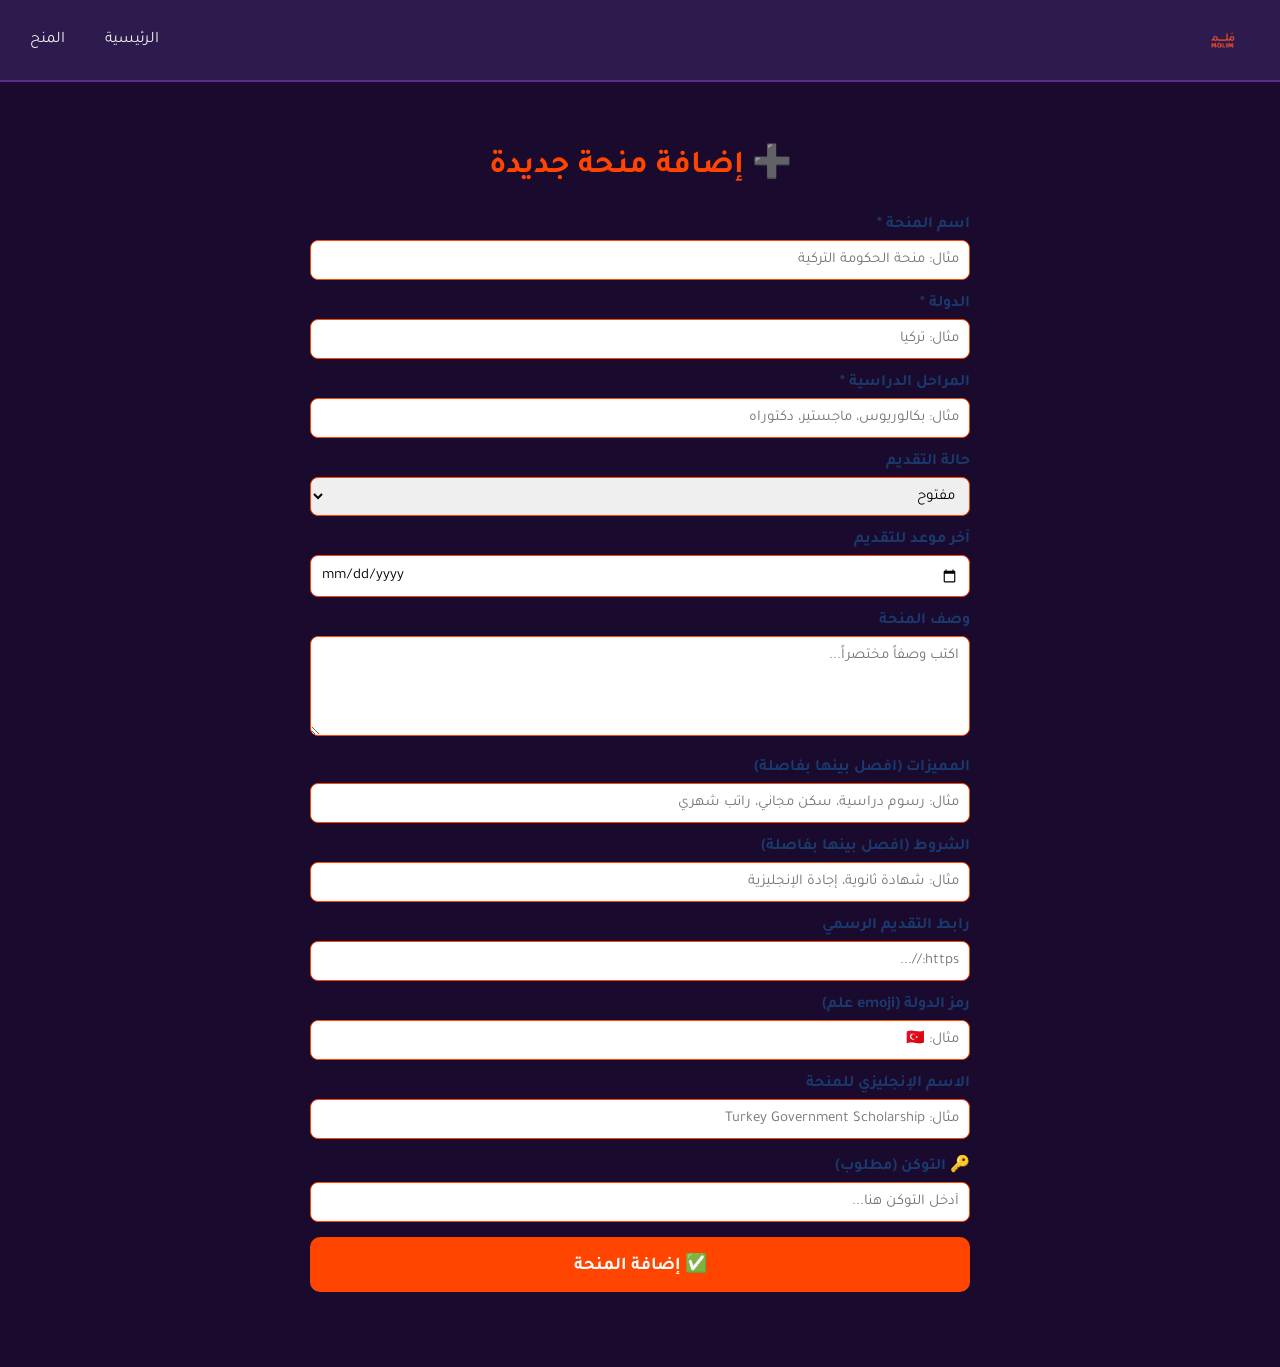
==== admin.html @ 0a5cd2dd "fix arabic encoding" ====
<!DOCTYPE html>
<html lang="ar" dir="rtl">
<head>
  <meta charset="UTF-8"/>
  <title>لوحة تحكم مُلم</title>
  <link rel="stylesheet" href="static/css/style.css"/>
  <style>
    .admin-container { max-width: 700px; margin: 40px auto; padding: 20px; }
    .admin-container h1 { color: #ff4500; text-align: center; margin-bottom: 30px; }
    .form-group { margin-bottom: 15px; }
    .form-group label { display: block; font-weight: 700; color: #1a3a6e; margin-bottom: 5px; }
    .form-group input, .form-group select, .form-group textarea {
      width: 100%; padding: 10px; border-radius: 8px;
      border: 1px solid #ff4500; font-family: 'Tajawal', sans-serif;
      font-size: 15px; box-sizing: border-box;
    }
    .form-group textarea { height: 100px; }
    .btn-submit {
      width: 100%; padding: 15px; background: #ff4500; color: white;
      border: none; border-radius: 10px; font-size: 18px;
      font-weight: 700; cursor: pointer; font-family: 'Tajawal', sans-serif;
    }
    .btn-submit:hover { background: #cc3300; }
    #msg { text-align: center; margin-top: 15px; font-weight: 700; font-size: 16px; }
  </style>
</head>
<body>
<header>
  <div class="logo"><img src="static/logo.png" alt="مُلم" class="logo-img"/></div>
  <nav>
    <a href="index.html">الرئيسية</a>
    <a href="scholarships.html">المنح</a>
  </nav>
</header>

<div class="admin-container">
  <h1>➕ إضافة منحة جديدة</h1>

  <div class="form-group">
    <label>اسم المنحة *</label>
    <input type="text" id="title" placeholder="مثال: منحة الحكومة التركية"/>
  </div>
  <div class="form-group">
    <label>الدولة *</label>
    <input type="text" id="country" placeholder="مثال: تركيا"/>
  </div>
  <div class="form-group">
    <label>المراحل الدراسية *</label>
    <input type="text" id="degree" placeholder="مثال: بكالوريوس، ماجستير، دكتوراه"/>
  </div>
  <div class="form-group">
    <label>حالة التقديم</label>
    <select id="status">
      <option value="open">مفتوح</option>
      <option value="closed">مغلق</option>
    </select>
  </div>
  <div class="form-group">
    <label>آخر موعد للتقديم</label>
    <input type="date" id="deadline"/>
  </div>
  <div class="form-group">
    <label>وصف المنحة</label>
    <textarea id="desc" placeholder="اكتب وصفاً مختصراً..."></textarea>
  </div>
  <div class="form-group">
    <label>المميزات (افصل بينها بفاصلة)</label>
    <input type="text" id="benefits" placeholder="مثال: رسوم دراسية، سكن مجاني، راتب شهري"/>
  </div>
  <div class="form-group">
    <label>الشروط (افصل بينها بفاصلة)</label>
    <input type="text" id="requirements" placeholder="مثال: شهادة ثانوية، إجادة الإنجليزية"/>
  </div>
  <div class="form-group">
    <label>رابط التقديم الرسمي</label>
    <input type="url" id="link" placeholder="https://..."/>
  </div>
  <div class="form-group">
    <label>رمز الدولة (emoji علم)</label>
    <input type="text" id="flag" placeholder="مثال: 🇹🇷"/>
  </div>
  <div class="form-group">
    <label>الاسم الإنجليزي للمنحة</label>
    <input type="text" id="enTitle" placeholder="مثال: Turkey Government Scholarship"/>
  </div>

  <div class="form-group">
  <label>🔑 التوكن (مطلوب)</label>
  <input type="password" id="tokenInput" placeholder="أدخل التوكن هنا..."/>
</div>

  <button class="btn-submit" onclick="addScholarship()">✅ إضافة المنحة</button>
  <p id="msg"></p>
</div>

<script>
const OWNER = 'amr2006amr';
const REPO  = 'molim-website';
const FILE  = 'data/scholarships.json';

async function addScholarship() {
  const TOKEN = document.getElementById('tokenInput').value;
  const msg = document.getElementById('msg');
  msg.style.color = '#1a3a6e';
  msg.textContent = '⏳ جاري الإضافة...';

  const newEntry = {
    id: document.getElementById('title').value.trim().toLowerCase().replace(/\s+/g, '-').replace(/[^\w-]/g, ''),
    title: document.getElementById('title').value.trim(),
    country: document.getElementById('country').value.trim(),
    degree: document.getElementById('degree').value.trim(),
    status: document.getElementById('status').value,
    deadline: document.getElementById('deadline').value,
    desc: document.getElementById('desc').value.trim(),
    benefits: document.getElementById('benefits').value.split(',').map(s => s.trim()).filter(Boolean),
    requirements: document.getElementById('requirements').value.split(',').map(s => s.trim()).filter(Boolean),
    link: document.getElementById('link').value.trim(),
    flag: document.getElementById('flag').value.trim(),
    enTitle: document.getElementById('enTitle').value.trim(),
  };

  if (!newEntry.title || !newEntry.country) {
    msg.style.color = 'red';
    msg.textContent = '❌ اسم المنحة والدولة مطلوبان!';
    return;
  }

  try {
    const res = await fetch(`https://api.github.com/repos/${OWNER}/${REPO}/contents/${FILE}`, {
      headers: { Authorization: `token ${TOKEN}` }
    });
    const data = await res.json();
    const current = JSON.parse(atob(data.content));
    current.push(newEntry);

    await fetch(`https://api.github.com/repos/${OWNER}/${REPO}/contents/${FILE}`, {
      method: 'PUT',
      headers: { Authorization: `token ${TOKEN}`, 'Content-Type': 'application/json' },
      body: JSON.stringify({
        message: `إضافة منحة: ${newEntry.title}`,
        content: btoa(String.fromCharCode(...new TextEncoder().encode(JSON.stringify(current, null, 2)))),
        sha: data.sha
      })
    });

    msg.style.color = 'green';
    msg.textContent = '✅ تمت إضافة المنحة بنجاح! ستظهر خلال دقائق.';
  } catch(e) {
    msg.style.color = 'red';
    msg.textContent = '❌ حدث خطأ: ' + e.message;
  }
}
</script>
---- static/css/style.css ----
@import url('https://fonts.googleapis.com/css2?family=Tajawal:wght@400;700;900&display=swap');

* {
  margin: 0;
  padding: 0;
  box-sizing: border-box;
}

body {
  font-family: 'Tajawal', sans-serif;
  background: #1a0a2e;
  color: #f0f0f0;
  direction: rtl;
}

/* ===== HEADER ===== */
header {
  display: flex;
  justify-content: space-between;
  align-items: center;
  padding: 20px 40px;
  background: #2d1b4e;
  border-bottom: 2px solid #5b2d8e;
  position: sticky;
  top: 0;
  z-index: 100;
}

.logo {
  display: flex;
  flex-direction: column;
  line-height: 1;
}

.logo-ar {
  font-size: 28px;
  font-weight: 900;
  color: #5b2d8e;
}

.logo-en {
  font-size: 13px;
  color: #aaa;
  letter-spacing: 2px;
}

nav a {
  color: #f0f0f0;
  text-decoration: none;
  margin-right: 25px;
  font-size: 16px;
  transition: color 0.3s;
}

nav a:hover {
  color: #5b2d8e;
}

/* ===== HERO ===== */
.hero {
  text-align: center;
  padding: 100px 20px;
  background: linear-gradient(135deg, #2d1b4e, #3b1f6b, #0f3460);
}

.hero h1 {
  font-size: 72px;
  font-weight: 900;
  color: #5b2d8e;
  margin-bottom: 15px;
}

.hero-sub {
  font-size: 22px;
  color: #ccc;
  margin-bottom: 35px;
}

.btn-main {
  background: #5b2d8e;
  color: white;
  padding: 14px 40px;
  border-radius: 30px;
  text-decoration: none;
  font-size: 18px;
  font-weight: 700;
  transition: background 0.3s;
}

.btn-main:hover {
  background: #574fd6;
}

/* ===== FEATURED ===== */
.featured {
  padding: 60px 40px;
}

.featured h2 {
  font-size: 30px;
  margin-bottom: 30px;
  color: #5b2d8e;
  border-right: 4px solid #5b2d8e;
  padding-right: 15px;
}

.grid {
  display: grid;
  grid-template-columns: repeat(auto-fill, minmax(280px, 1fr));
  gap: 20px;
}

/* ===== CARD ===== */
.card {
  background: #2d1b4e;
  border-radius: 12px;
  padding: 20px;
  border: 1px solid #2a2a4a;
  transition: transform 0.3s, border-color 0.3s;
}

.card:hover {
  transform: translateY(-5px);
  border-color: #5b2d8e;
}

.card-flag {
  width: 50px;
  border-radius: 4px;
  margin-bottom: 10px;
}

.card h3 {
  font-size: 18px;
  font-weight: 700;
  margin-bottom: 8px;
  color: #fff;
}

.card .country {
  color: #aaa;
  font-size: 14px;
  margin-bottom: 10px;
}

.card .degree {
  color: #5b2d8e;
  font-size: 13px;
  margin-bottom: 12px;
}

.card .status {
  display: inline-block;
  padding: 4px 12px;
  border-radius: 20px;
  font-size: 13px;
  font-weight: 700;
  margin-bottom: 15px;
}

.status.open {
  background: #1a4a1a;
  color: #4caf50;
}

.status.closed {
  background: #4a1a1a;
  color: #f44336;
}

.card a {
  display: block;
  text-align: center;
  background: #5b2d8e;
  color: white;
  padding: 10px;
  border-radius: 8px;
  text-decoration: none;
  font-weight: 700;
  transition: background 0.3s;
}

.card a:hover {
  background: #574fd6;
}

/* ===== FOOTER ===== */
footer {
  text-align: center;
  padding: 40px 20px;
  background: #2d1b4e;
  border-top: 2px solid #5b2d8e;
  margin-top: 60px;
}

footer p {
  color: #aaa;
  margin-bottom: 15px;
}

.tg-btn {
  background: #5b2d8e;
  color: white;
  padding: 12px 30px;
  border-radius: 25px;
  text-decoration: none;
  font-weight: 700;
  font-size: 16px;
  transition: background 0.3s;
}

.tg-btn:hover {
  background: #006fa3;
}
/* ===== SCHOLARSHIPS PAGE ===== */
.page-hero {
  text-align: center;
  padding: 50px 20px 30px;
  background: #3b1f6b;
}

.page-hero h1 {
  font-size: 40px;
  color: #5b2d8e;
  margin-bottom: 10px;
}

.page-hero p {
  color: #aaa;
  font-size: 18px;
}

.filters {
  display: flex;
  gap: 15px;
  padding: 25px 40px;
  background: #2d1b42;
  flex-wrap: wrap;
}

.filters input,
.filters select {
  flex: 1;
  min-width: 200px;
  padding: 12px 15px;
  border-radius: 8px;
  border: 1px solid #2a2a4a;
  background: #1a0a2e;
  color: #f0f0f0;
  font-family: 'Tajawal', sans-serif;
  font-size: 15px;
}

.filters input:focus,
.filters select:focus {
  outline: none;
  border-color: #5b2d8e;
}

.card .desc {
  font-size: 13px;
  color: #bbb;
  margin: 10px 0;
  line-height: 1.6;
}

.card .deadline {
  font-size: 13px;
  color: #f0a500;
  margin-bottom: 12px;
}
/* ===== CONTACT PAGE ===== */
.contact-section {
  display: flex;
  flex-direction: column;
  gap: 15px;
  max-width: 600px;
  margin: 50px auto;
  padding: 0 20px;
}

.contact-card {
  display: flex;
  align-items: center;
  gap: 20px;
  padding: 20px 25px;
  border-radius: 12px;
  text-decoration: none;
  color: white;
  font-family: 'Tajawal', sans-serif;
  transition: transform 0.3s, opacity 0.3s;
  border: 1px solid transparent;
}

.contact-card:hover {
  transform: translateX(-5px);
  opacity: 0.9;
}

.contact-icon {
  font-size: 32px;
  min-width: 45px;
  text-align: center;
}

.contact-card h3 {
  font-size: 18px;
  font-weight: 700;
  margin-bottom: 4px;
}

.contact-card p {
  font-size: 14px;
  opacity: 0.85;
}

.telegram  { background: #5b2d8e; }
.tiktok    { background: #010101; border-color: #fff2; }
.youtube   { background: #ff0000; }
.instagram { background: linear-gradient(45deg, #f09433, #e6683c, #dc2743, #cc2366, #bc1888); }
.twitter   { background: #2d1b4e; border-color: #fff2; }
.btn-details {
  display: block;
  text-align: center;
  background: transparent;
  color: #5b2d8e;
  padding: 10px;
  border-radius: 8px;
  text-decoration: none;
  font-weight: 700;
  border: 2px solid #5b2d8e;
  margin-top: 8px;
  transition: all 0.3s;
}

.btn-details:hover {
  background: #5b2d8e;
  color: white;
}
/* ===== DETAILS PAGE ===== */
.details-container {
  max-width: 800px;
  margin: 0 auto;
  padding: 40px 20px;
}

.details-hero {
  text-align: center;
  padding: 40px 20px;
  background: #3b1f6b;
  border-radius: 12px;
  margin-bottom: 30px;
}

.details-flag {
  width: 80px;
  border-radius: 6px;
  margin-bottom: 15px;
}

.details-hero h1 {
  font-size: 36px;
  font-weight: 900;
  color: #fff;
  margin-bottom: 8px;
}

.details-hero p {
  color: #aaa;
  margin-bottom: 15px;
}

.details-body {
  display: flex;
  flex-direction: column;
  gap: 20px;
}

.details-card {
  background: #2d1b4e;
  border-radius: 12px;
  padding: 25px;
  border: 1px solid #2a2a4a;
}

.details-card h2 {
  font-size: 20px;
  color: #5b2d8e;
  margin-bottom: 15px;
}

.details-card p {
  color: #ccc;
  line-height: 1.8;
  margin-bottom: 8px;
}

.details-card ul {
  list-style: none;
  padding: 0;
}

.details-card ul li {
  color: #ccc;
  padding: 8px 0;
  border-bottom: 1px solid #2a2a4a;
  line-height: 1.6;
}

.details-card ul li:last-child {
  border-bottom: none;
}

.details-card ul li::before {
  content: "✓ ";
  color: #5b2d8e;
  font-weight: 700;
}
/* ===== FAQ PAGE ===== */
.faq-section {
  max-width: 800px;
  margin: 40px auto;
  padding: 0 20px;
}

.faq-item {
  background: #2d1b4e;
  border-radius: 12px;
  margin-bottom: 15px;
  border: 1px solid #2a2a4a;
  overflow: hidden;
}

.faq-question {
  display: flex;
  justify-content: space-between;
  align-items: center;
  padding: 20px 25px;
  cursor: pointer;
  font-size: 17px;
  font-weight: 700;
  color: #fff;
  transition: background 0.3s;
}

.faq-question:hover {
  background: #3b1f6b;
}

.faq-icon {
  font-size: 24px;
  color: #5b2d8e;
  font-weight: 900;
  min-width: 20px;
  text-align: center;
}

.faq-answer {
  max-height: 0;
  overflow: hidden;
  transition: max-height 0.4s ease;
  padding: 0 25px;
  color: #ccc;
  line-height: 1.8;
  font-size: 15px;
}

.faq-answer[style*="max-height"] {
  padding: 0 25px 20px;
}

/* تنسيقات الهيدر الأساسية للشاشات الكبيرة */
header {
    display: flex;
    justify-content: space-between;
    align-items: center;
    padding: 15px 30px;
    width: 100%;
    box-sizing: border-box;
}

nav {
    display: flex;
    gap: 15px;
    align-items: center;
}

/* تنسيقات التجاوب مع شاشات الجوال (الشاشات الأصغر من 768 بكسل) */
@media (max-width: 768px) {
    header {
        flex-direction: column; /* جعل الشعار والروابط فوق بعضها */
        gap: 12px;
        padding: 12px 10px;
    }

    .logo {
        font-size: 1.1rem;
    }

    nav {
        flex-wrap: wrap; /* السماح للروابط بالنزول بسطر واحد إذا لزم الأمر */
        justify-content: center;
        gap: 8px;
        width: 100%;
    }

    nav a {
        font-size: 0.8rem; /* تصغير حجم الخط ليناسب الجوال */
        padding: 4px 6px;
        white-space: nowrap; /* منع انقسام كلمة "الأسئلة الشائعة" */
    }
}
.logo-img {
  height: 50px;
  width: auto;
}
.hero-logo {
  width: 350px;
  max-width: 85%;
  margin-bottom: 25px;
  filter: drop-shadow(0 0 20px rgba(91, 45, 142, 0.6));
  transition: transform 0.3s, filter 0.3s;
}

.hero-logo:hover {
  transform: scale(1.05);
  filter: drop-shadow(0 0 35px rgba(91, 45, 142, 0.9));
}
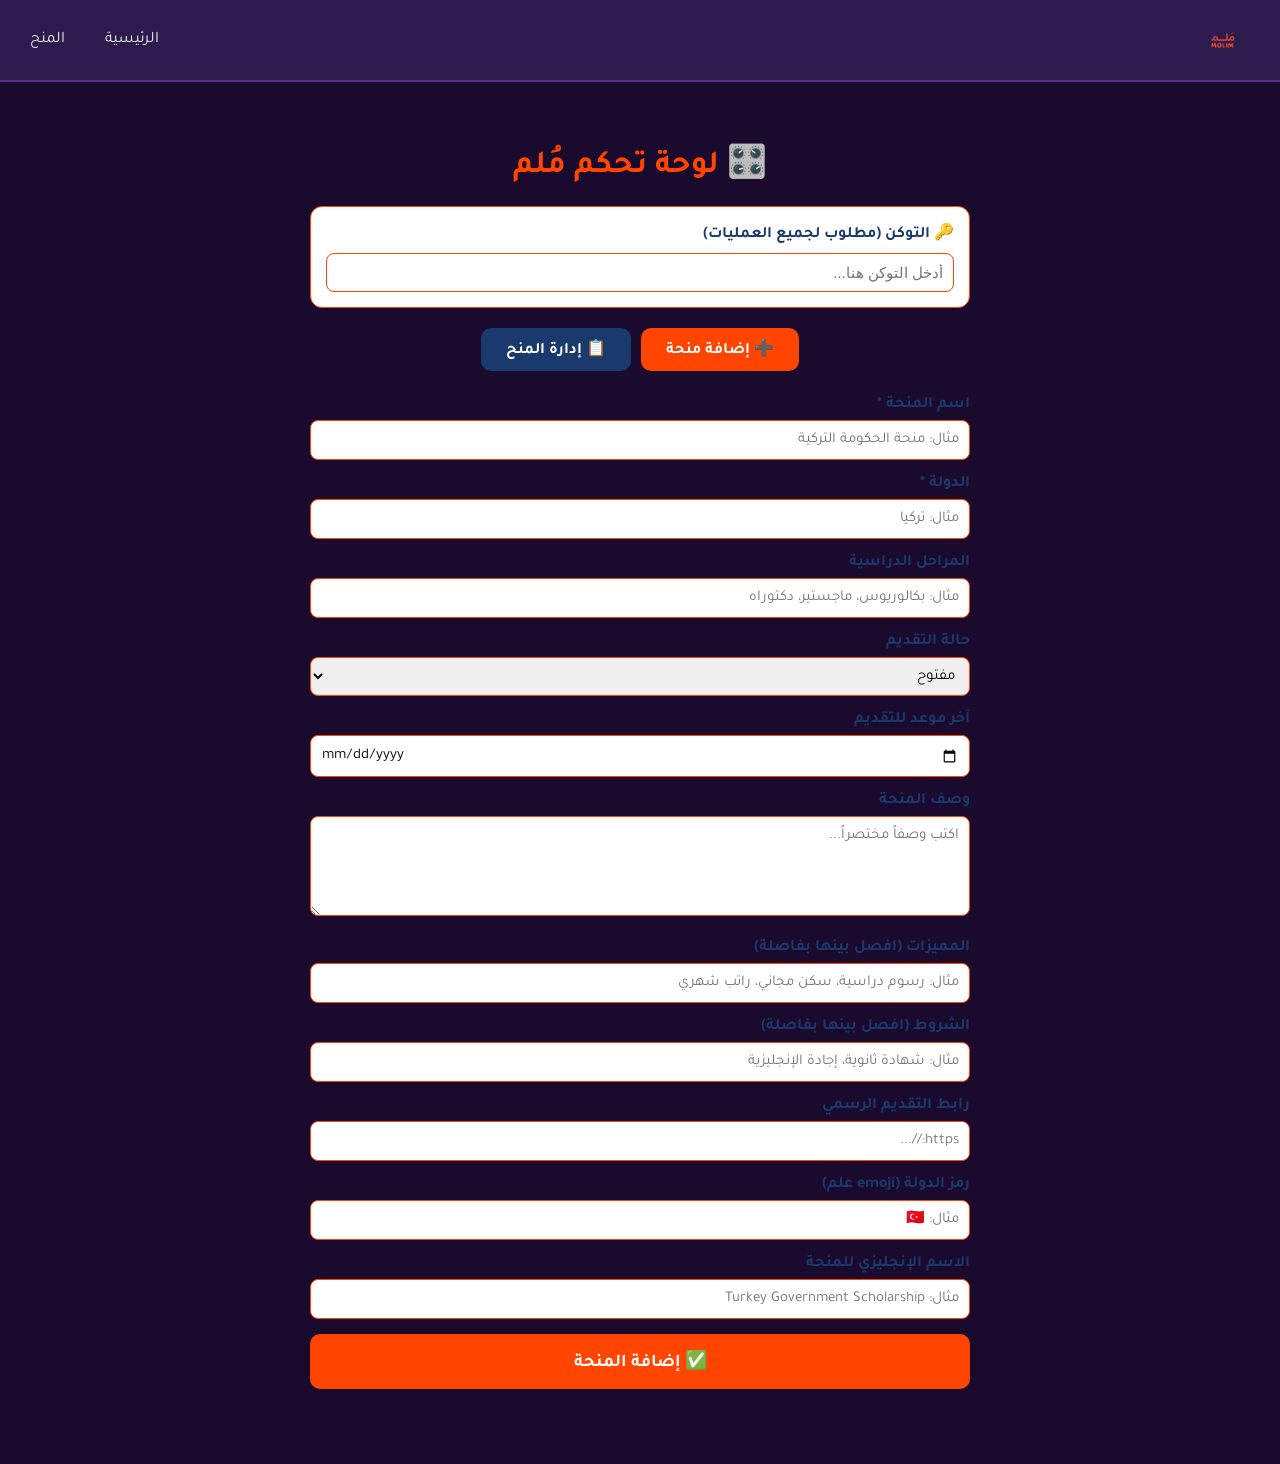
==== commit 110d60b2: "add manage panel" ====
--- a/admin.html
+++ b/admin.html
@@ -6,7 +6,7 @@
   <link rel="stylesheet" href="static/css/style.css"/>
   <style>
     .admin-container { max-width: 700px; margin: 40px auto; padding: 20px; }
-    .admin-container h1 { color: #ff4500; text-align: center; margin-bottom: 30px; }
+    .admin-container h1 { color: #ff4500; text-align: center; margin-bottom: 20px; }
     .form-group { margin-bottom: 15px; }
     .form-group label { display: block; font-weight: 700; color: #1a3a6e; margin-bottom: 5px; }
     .form-group input, .form-group select, .form-group textarea {
@@ -22,6 +22,36 @@
     }
     .btn-submit:hover { background: #cc3300; }
     #msg { text-align: center; margin-top: 15px; font-weight: 700; font-size: 16px; }
+    .tabs { display: flex; gap: 10px; margin-bottom: 25px; justify-content: center; }
+    .tab-btn {
+      padding: 10px 25px; border-radius: 10px; border: none; cursor: pointer;
+      font-family: 'Tajawal', sans-serif; font-size: 16px; font-weight: 700;
+    }
+    .tab-btn.active { background: #ff4500; color: white; }
+    .tab-btn.inactive { background: #1a3a6e; color: white; }
+    .scholarship-item {
+      background: white; border-radius: 12px; padding: 15px 20px;
+      margin-bottom: 12px; border: 1px solid #e0e0e0;
+      box-shadow: 0 2px 8px rgba(0,0,0,0.08);
+      display: flex; justify-content: space-between; align-items: center;
+    }
+    .scholarship-item h3 { color: #ff4500; margin: 0; font-size: 16px; }
+    .scholarship-item p { color: #1a3a6e; margin: 4px 0 0; font-size: 13px; }
+    .item-btns { display: flex; gap: 8px; }
+    .btn-edit {
+      padding: 7px 15px; background: #1a3a6e; color: white;
+      border: none; border-radius: 8px; cursor: pointer;
+      font-family: 'Tajawal', sans-serif; font-weight: 700;
+    }
+    .btn-delete {
+      padding: 7px 15px; background: #cc0000; color: white;
+      border: none; border-radius: 8px; cursor: pointer;
+      font-family: 'Tajawal', sans-serif; font-weight: 700;
+    }
+    .token-bar {
+      background: white; border-radius: 12px; padding: 15px;
+      margin-bottom: 20px; border: 1px solid #ff4500;
+    }
   </style>
 </head>
 <body>
@@ -34,63 +64,79 @@
 </header>
 
 <div class="admin-container">
-  <h1>➕ إضافة منحة جديدة</h1>
-
-  <div class="form-group">
-    <label>اسم المنحة *</label>
-    <input type="text" id="title" placeholder="مثال: منحة الحكومة التركية"/>
-  </div>
-  <div class="form-group">
-    <label>الدولة *</label>
-    <input type="text" id="country" placeholder="مثال: تركيا"/>
-  </div>
-  <div class="form-group">
-    <label>المراحل الدراسية *</label>
-    <input type="text" id="degree" placeholder="مثال: بكالوريوس، ماجستير، دكتوراه"/>
-  </div>
-  <div class="form-group">
-    <label>حالة التقديم</label>
-    <select id="status">
-      <option value="open">مفتوح</option>
-      <option value="closed">مغلق</option>
-    </select>
-  </div>
-  <div class="form-group">
-    <label>آخر موعد للتقديم</label>
-    <input type="date" id="deadline"/>
-  </div>
-  <div class="form-group">
-    <label>وصف المنحة</label>
-    <textarea id="desc" placeholder="اكتب وصفاً مختصراً..."></textarea>
-  </div>
-  <div class="form-group">
-    <label>المميزات (افصل بينها بفاصلة)</label>
-    <input type="text" id="benefits" placeholder="مثال: رسوم دراسية، سكن مجاني، راتب شهري"/>
-  </div>
-  <div class="form-group">
-    <label>الشروط (افصل بينها بفاصلة)</label>
-    <input type="text" id="requirements" placeholder="مثال: شهادة ثانوية، إجادة الإنجليزية"/>
-  </div>
-  <div class="form-group">
-    <label>رابط التقديم الرسمي</label>
-    <input type="url" id="link" placeholder="https://..."/>
-  </div>
-  <div class="form-group">
-    <label>رمز الدولة (emoji علم)</label>
-    <input type="text" id="flag" placeholder="مثال: 🇹🇷"/>
-  </div>
-  <div class="form-group">
-    <label>الاسم الإنجليزي للمنحة</label>
-    <input type="text" id="enTitle" placeholder="مثال: Turkey Government Scholarship"/>
-  </div>
-
-  <div class="form-group">
-  <label>🔑 التوكن (مطلوب)</label>
-  <input type="password" id="tokenInput" placeholder="أدخل التوكن هنا..."/>
-</div>
-
-  <button class="btn-submit" onclick="addScholarship()">✅ إضافة المنحة</button>
-  <p id="msg"></p>
+  <h1>🎛️ لوحة تحكم مُلم</h1>
+
+  <!-- التوكن -->
+  <div class="token-bar">
+    <label style="font-weight:700; color:#1a3a6e;">🔑 التوكن (مطلوب لجميع العمليات)</label>
+    <input type="password" id="tokenInput" placeholder="أدخل التوكن هنا..." style="width:100%; padding:10px; border-radius:8px; border:1px solid #ff4500; font-size:15px; margin-top:8px; box-sizing:border-box;"/>
+  </div>
+
+  <!-- التبويبات -->
+  <div class="tabs">
+    <button class="tab-btn active" onclick="showTab('add')">➕ إضافة منحة</button>
+    <button class="tab-btn inactive" onclick="showTab('manage')">📋 إدارة المنح</button>
+  </div>
+
+  <!-- قسم الإضافة -->
+  <div id="section-add">
+    <div class="form-group">
+      <label>اسم المنحة *</label>
+      <input type="text" id="title" placeholder="مثال: منحة الحكومة التركية"/>
+    </div>
+    <div class="form-group">
+      <label>الدولة *</label>
+      <input type="text" id="country" placeholder="مثال: تركيا"/>
+    </div>
+    <div class="form-group">
+      <label>المراحل الدراسية</label>
+      <input type="text" id="degree" placeholder="مثال: بكالوريوس، ماجستير، دكتوراه"/>
+    </div>
+    <div class="form-group">
+      <label>حالة التقديم</label>
+      <select id="status">
+        <option value="open">مفتوح</option>
+        <option value="closed">مغلق</option>
+      </select>
+    </div>
+    <div class="form-group">
+      <label>آخر موعد للتقديم</label>
+      <input type="date" id="deadline"/>
+    </div>
+    <div class="form-group">
+      <label>وصف المنحة</label>
+      <textarea id="desc" placeholder="اكتب وصفاً مختصراً..."></textarea>
+    </div>
+    <div class="form-group">
+      <label>المميزات (افصل بينها بفاصلة)</label>
+      <input type="text" id="benefits" placeholder="مثال: رسوم دراسية، سكن مجاني، راتب شهري"/>
+    </div>
+    <div class="form-group">
+      <label>الشروط (افصل بينها بفاصلة)</label>
+      <input type="text" id="requirements" placeholder="مثال: شهادة ثانوية، إجادة الإنجليزية"/>
+    </div>
+    <div class="form-group">
+      <label>رابط التقديم الرسمي</label>
+      <input type="url" id="link" placeholder="https://..."/>
+    </div>
+    <div class="form-group">
+      <label>رمز الدولة (emoji علم)</label>
+      <input type="text" id="flag" placeholder="مثال: 🇹🇷"/>
+    </div>
+    <div class="form-group">
+      <label>الاسم الإنجليزي للمنحة</label>
+      <input type="text" id="enTitle" placeholder="مثال: Turkey Government Scholarship"/>
+    </div>
+    <button class="btn-submit" onclick="addScholarship()">✅ إضافة المنحة</button>
+    <p id="msg"></p>
+  </div>
+
+  <!-- قسم الإدارة -->
+  <div id="section-manage" style="display:none;">
+    <button class="btn-submit" onclick="loadScholarships()" style="margin-bottom:15px;">🔄 تحميل المنح</button>
+    <div id="scholarships-list"></div>
+    <p id="msg2"></p>
+  </div>
 </div>
 
 <script>
@@ -98,8 +144,42 @@
 const REPO  = 'molim-website';
 const FILE  = 'data/scholarships.json';
 
+function getToken() {
+  return document.getElementById('tokenInput').value;
+}
+
+function toBase64(str) {
+  return btoa(String.fromCharCode(...new TextEncoder().encode(str)));
+}
+
+function showTab(tab) {
+  document.getElementById('section-add').style.display = tab === 'add' ? 'block' : 'none';
+  document.getElementById('section-manage').style.display = tab === 'manage' ? 'block' : 'none';
+  document.querySelectorAll('.tab-btn').forEach((b, i) => {
+    b.className = 'tab-btn ' + ((tab === 'add' && i === 0) || (tab === 'manage' && i === 1) ? 'active' : 'inactive');
+  });
+}
+
+async function getFile() {
+  const res = await fetch(`https://api.github.com/repos/${OWNER}/${REPO}/contents/${FILE}`, {
+    headers: { Authorization: `token ${getToken()}` }
+  });
+  return await res.json();
+}
+
+async function saveFile(data, scholarships, message) {
+  await fetch(`https://api.github.com/repos/${OWNER}/${REPO}/contents/${FILE}`, {
+    method: 'PUT',
+    headers: { Authorization: `token ${getToken()}`, 'Content-Type': 'application/json' },
+    body: JSON.stringify({
+      message,
+      content: toBase64(JSON.stringify(scholarships, null, 2)),
+      sha: data.sha
+    })
+  });
+}
+
 async function addScholarship() {
-  const TOKEN = document.getElementById('tokenInput').value;
   const msg = document.getElementById('msg');
   msg.style.color = '#1a3a6e';
   msg.textContent = '⏳ جاري الإضافة...';
@@ -126,23 +206,10 @@
   }
 
   try {
-    const res = await fetch(`https://api.github.com/repos/${OWNER}/${REPO}/contents/${FILE}`, {
-      headers: { Authorization: `token ${TOKEN}` }
-    });
-    const data = await res.json();
+    const data = await getFile();
     const current = JSON.parse(atob(data.content));
     current.push(newEntry);
-
-    await fetch(`https://api.github.com/repos/${OWNER}/${REPO}/contents/${FILE}`, {
-      method: 'PUT',
-      headers: { Authorization: `token ${TOKEN}`, 'Content-Type': 'application/json' },
-      body: JSON.stringify({
-        message: `إضافة منحة: ${newEntry.title}`,
-        content: btoa(String.fromCharCode(...new TextEncoder().encode(JSON.stringify(current, null, 2)))),
-        sha: data.sha
-      })
-    });
-
+    await saveFile(data, current, `إضافة منحة: ${newEntry.title}`);
     msg.style.color = 'green';
     msg.textContent = '✅ تمت إضافة المنحة بنجاح! ستظهر خلال دقائق.';
   } catch(e) {
@@ -150,4 +217,46 @@
     msg.textContent = '❌ حدث خطأ: ' + e.message;
   }
 }
-</script>+
+async function loadScholarships() {
+  const list = document.getElementById('scholarships-list');
+  list.innerHTML = '⏳ جاري التحميل...';
+  try {
+    const data = await getFile();
+    const scholarships = JSON.parse(atob(data.content));
+    list.innerHTML = '';
+    scholarships.forEach((s, index) => {
+      list.innerHTML += `
+        <div class="scholarship-item">
+          <div>
+            <h3>${s.flag || ''} ${s.title}</h3>
+            <p>${s.country} — ${s.degree || ''}</p>
+          </div>
+          <div class="item-btns">
+            <button class="btn-edit" onclick="deleteScholarship(${index})">🗑️ حذف</button>
+          </div>
+        </div>`;
+    });
+  } catch(e) {
+    list.innerHTML = '❌ خطأ في التحميل — تأكد من التوكن';
+  }
+}
+
+async function deleteScholarship(index) {
+  if (!confirm('هل أنت متأكد من حذف هذه المنحة؟')) return;
+  const list = document.getElementById('scholarships-list');
+  try {
+    const data = await getFile();
+    const scholarships = JSON.parse(atob(data.content));
+    const title = scholarships[index].title;
+    scholarships.splice(index, 1);
+    await saveFile(data, scholarships, `حذف منحة: ${title}`);
+    alert('✅ تم الحذف بنجاح!');
+    loadScholarships();
+  } catch(e) {
+    alert('❌ حدث خطأ: ' + e.message);
+  }
+}
+</script>
+</body>
+</html>
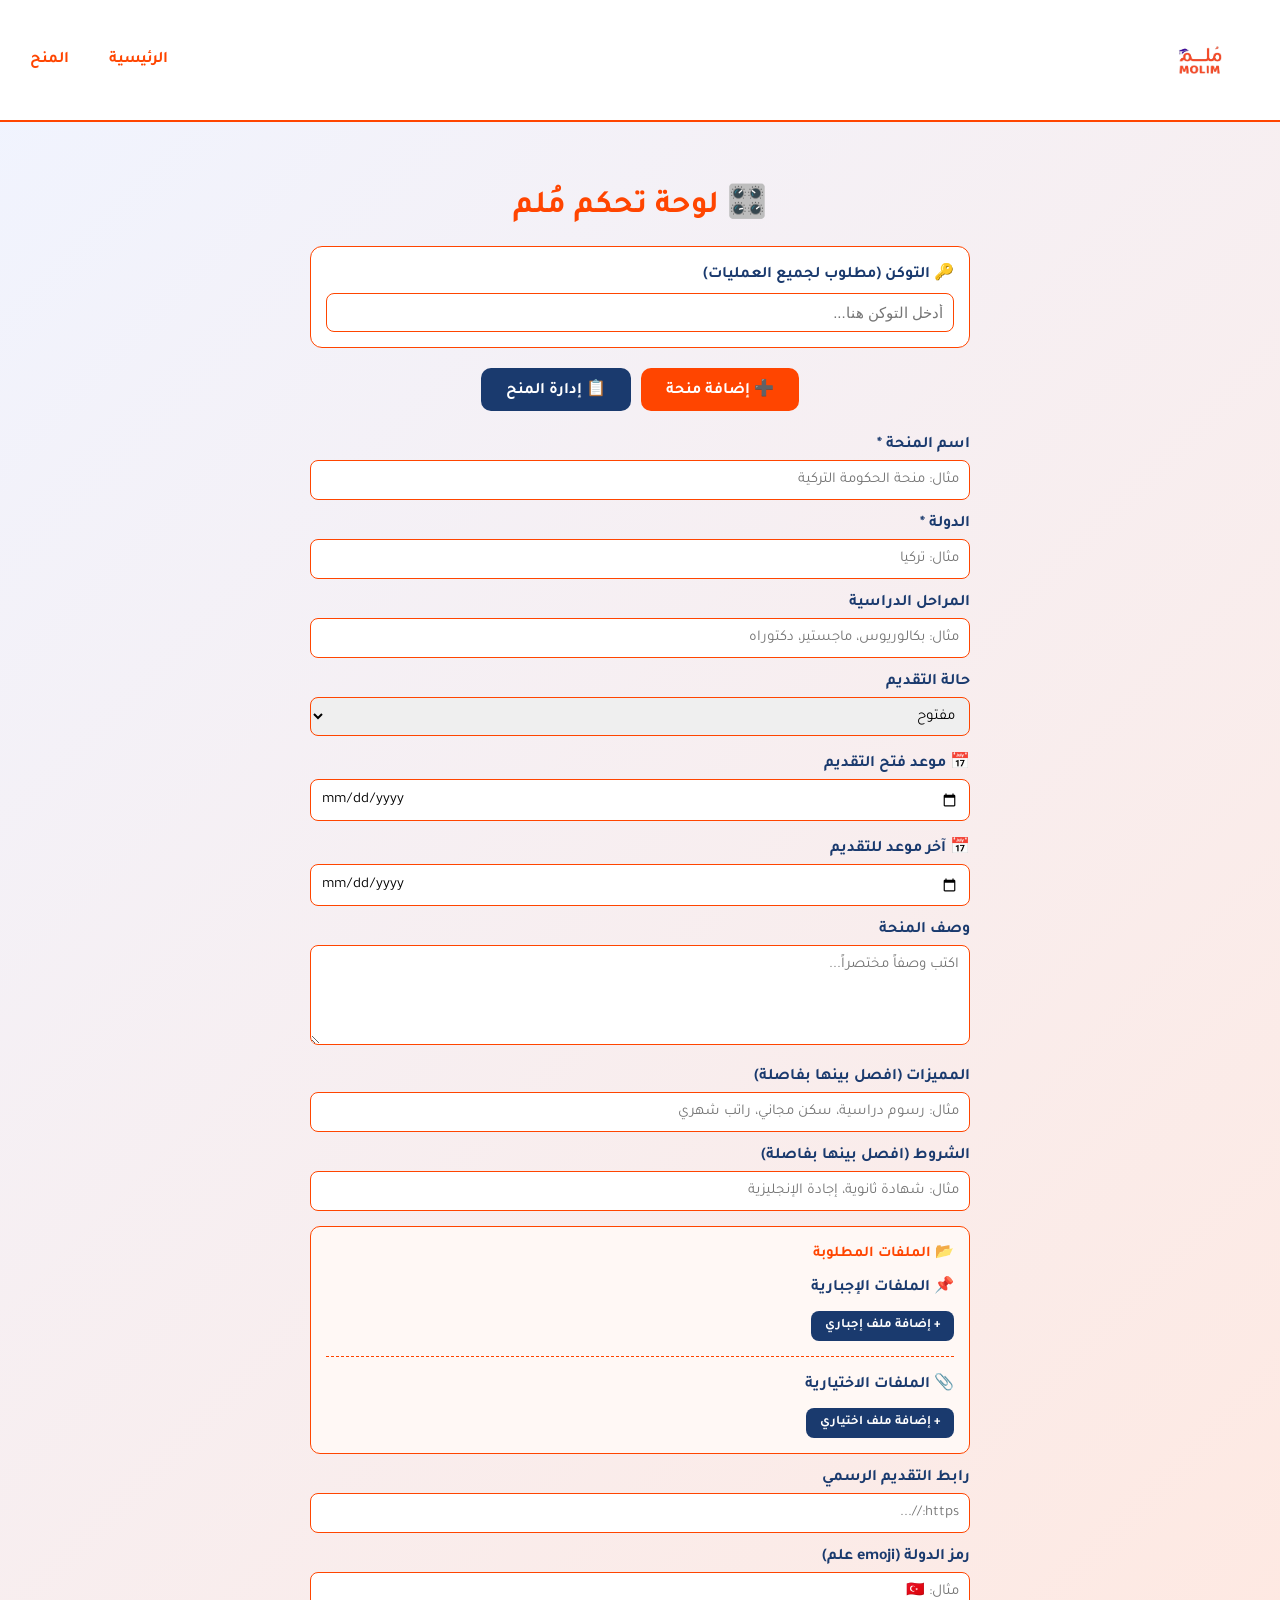
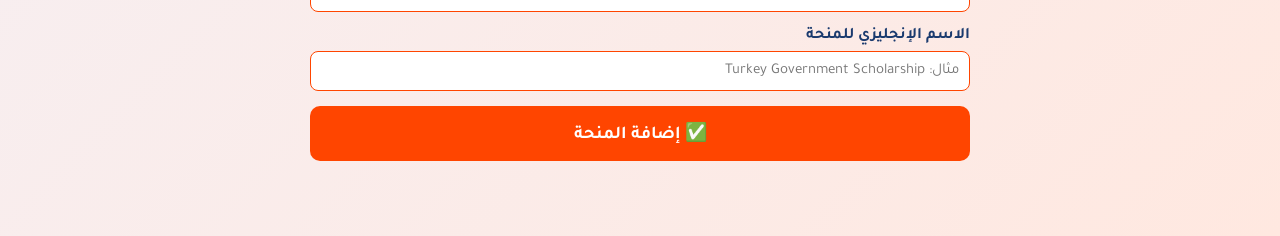
==== commit a5c61f3b: "update admin" ====
--- a/admin.html
+++ b/admin.html
@@ -52,6 +52,66 @@
       background: white; border-radius: 12px; padding: 15px;
       margin-bottom: 20px; border: 1px solid #ff4500;
     }
+    .modal-overlay {
+      display: none; position: fixed; top: 0; left: 0;
+      width: 100%; height: 100%; background: rgba(0,0,0,0.5);
+      z-index: 1000; justify-content: center; align-items: flex-start;
+      padding: 20px; box-sizing: border-box; overflow-y: auto;
+    }
+    .modal-overlay.open { display: flex; }
+    .modal-box {
+      background: white; border-radius: 16px; padding: 30px;
+      width: 100%; max-width: 650px; margin: auto;
+      box-shadow: 0 10px 40px rgba(0,0,0,0.3);
+      position: relative;
+    }
+    .modal-box h2 { color: #ff4500; text-align: center; margin-bottom: 20px; }
+    .modal-close {
+      position: absolute; top: 15px; left: 15px;
+      background: none; border: none; font-size: 24px;
+      cursor: pointer; color: #666; line-height: 1;
+    }
+    .modal-close:hover { color: #cc0000; }
+    .btn-save {
+      width: 100%; padding: 15px; background: #1a3a6e; color: white;
+      border: none; border-radius: 10px; font-size: 18px;
+      font-weight: 700; cursor: pointer; font-family: 'Tajawal', sans-serif;
+      margin-top: 5px;
+    }
+    .btn-save:hover { background: #0f2550; }
+    #edit-msg { text-align: center; margin-top: 12px; font-weight: 700; font-size: 15px; }
+
+    /* ===== ستايل قسم الملفات ===== */
+    .files-section {
+      border: 1px solid #ff4500; border-radius: 10px;
+      padding: 15px; margin-bottom: 15px; background: #fff8f5;
+    }
+    .files-section h4 {
+      color: #ff4500; margin: 0 0 12px 0; font-size: 15px;
+    }
+    .file-row {
+      display: flex; gap: 8px; align-items: center; margin-bottom: 8px;
+    }
+    .file-row input {
+      flex: 1; padding: 8px; border-radius: 8px;
+      border: 1px solid #ccc; font-family: 'Tajawal', sans-serif;
+      font-size: 14px; box-sizing: border-box;
+    }
+    .btn-add-file {
+      padding: 7px 14px; background: #1a3a6e; color: white;
+      border: none; border-radius: 8px; cursor: pointer;
+      font-family: 'Tajawal', sans-serif; font-size: 13px; font-weight: 700;
+      margin-top: 5px;
+    }
+    .btn-add-file:hover { background: #0f2550; }
+    .btn-remove-file {
+      padding: 6px 10px; background: #cc0000; color: white;
+      border: none; border-radius: 7px; cursor: pointer; font-size: 13px;
+    }
+    .section-divider {
+      border: none; border-top: 1px dashed #ff4500;
+      margin: 15px 0;
+    }
   </style>
 </head>
 <body>
@@ -66,19 +126,17 @@
 <div class="admin-container">
   <h1>🎛️ لوحة تحكم مُلم</h1>
 
-  <!-- التوكن -->
   <div class="token-bar">
     <label style="font-weight:700; color:#1a3a6e;">🔑 التوكن (مطلوب لجميع العمليات)</label>
     <input type="password" id="tokenInput" placeholder="أدخل التوكن هنا..." style="width:100%; padding:10px; border-radius:8px; border:1px solid #ff4500; font-size:15px; margin-top:8px; box-sizing:border-box;"/>
   </div>
 
-  <!-- التبويبات -->
   <div class="tabs">
     <button class="tab-btn active" onclick="showTab('add')">➕ إضافة منحة</button>
     <button class="tab-btn inactive" onclick="showTab('manage')">📋 إدارة المنح</button>
   </div>
 
-  <!-- قسم الإضافة -->
+  <!-- ===== قسم الإضافة ===== -->
   <div id="section-add">
     <div class="form-group">
       <label>اسم المنحة *</label>
@@ -99,10 +157,17 @@
         <option value="closed">مغلق</option>
       </select>
     </div>
-    <div class="form-group">
-      <label>آخر موعد للتقديم</label>
+
+    <!-- موعد الفتح قبل موعد الإغلاق -->
+    <div class="form-group">
+      <label>📅 موعد فتح التقديم</label>
+      <input type="date" id="open_date"/>
+    </div>
+    <div class="form-group">
+      <label>📅 آخر موعد للتقديم</label>
       <input type="date" id="deadline"/>
     </div>
+
     <div class="form-group">
       <label>وصف المنحة</label>
       <textarea id="desc" placeholder="اكتب وصفاً مختصراً..."></textarea>
@@ -115,6 +180,22 @@
       <label>الشروط (افصل بينها بفاصلة)</label>
       <input type="text" id="requirements" placeholder="مثال: شهادة ثانوية، إجادة الإنجليزية"/>
     </div>
+
+    <!-- ===== الملفات المطلوبة ===== -->
+    <div class="files-section">
+      <h4>📂 الملفات المطلوبة</h4>
+
+      <p style="font-weight:700; color:#1a3a6e; margin:0 0 8px;">📌 الملفات الإجبارية</p>
+      <div id="required-files-add"></div>
+      <button class="btn-add-file" onclick="addFileRow('required-files-add')">+ إضافة ملف إجباري</button>
+
+      <hr class="section-divider"/>
+
+      <p style="font-weight:700; color:#1a3a6e; margin:0 0 8px;">📎 الملفات الاختيارية</p>
+      <div id="optional-files-add"></div>
+      <button class="btn-add-file" onclick="addFileRow('optional-files-add')">+ إضافة ملف اختياري</button>
+    </div>
+
     <div class="form-group">
       <label>رابط التقديم الرسمي</label>
       <input type="url" id="link" placeholder="https://..."/>
@@ -131,7 +212,7 @@
     <p id="msg"></p>
   </div>
 
-  <!-- قسم الإدارة -->
+  <!-- ===== قسم الإدارة ===== -->
   <div id="section-manage" style="display:none;">
     <button class="btn-submit" onclick="loadScholarships()" style="margin-bottom:15px;">🔄 تحميل المنح</button>
     <div id="scholarships-list"></div>
@@ -139,17 +220,108 @@
   </div>
 </div>
 
+<!-- ===== مودال التعديل ===== -->
+<div class="modal-overlay" id="editModal">
+  <div class="modal-box">
+    <button class="modal-close" onclick="closeEditModal()">✕</button>
+    <h2>✏️ تعديل المنحة</h2>
+    <div class="form-group">
+      <label>اسم المنحة *</label>
+      <input type="text" id="e_title" placeholder="اسم المنحة"/>
+    </div>
+    <div class="form-group">
+      <label>الدولة *</label>
+      <input type="text" id="e_country" placeholder="الدولة"/>
+    </div>
+    <div class="form-group">
+      <label>المراحل الدراسية</label>
+      <input type="text" id="e_degree" placeholder="مثال: بكالوريوس، ماجستير"/>
+    </div>
+    <div class="form-group">
+      <label>حالة التقديم</label>
+      <select id="e_status">
+        <option value="open">مفتوح</option>
+        <option value="closed">مغلق</option>
+      </select>
+    </div>
+
+    <!-- موعد الفتح قبل موعد الإغلاق -->
+    <div class="form-group">
+      <label>📅 موعد فتح التقديم</label>
+      <input type="date" id="e_open_date"/>
+    </div>
+    <div class="form-group">
+      <label>📅 آخر موعد للتقديم</label>
+      <input type="date" id="e_deadline"/>
+    </div>
+
+    <div class="form-group">
+      <label>وصف المنحة</label>
+      <textarea id="e_desc" placeholder="وصف المنحة..."></textarea>
+    </div>
+    <div class="form-group">
+      <label>المميزات (افصل بينها بفاصلة)</label>
+      <input type="text" id="e_benefits" placeholder="مثال: رسوم دراسية، سكن مجاني"/>
+    </div>
+    <div class="form-group">
+      <label>الشروط (افصل بينها بفاصلة)</label>
+      <input type="text" id="e_requirements" placeholder="مثال: شهادة ثانوية"/>
+    </div>
+
+    <!-- ===== الملفات المطلوبة في التعديل ===== -->
+    <div class="files-section">
+      <h4>📂 الملفات المطلوبة</h4>
+
+      <p style="font-weight:700; color:#1a3a6e; margin:0 0 8px;">📌 الملفات الإجبارية</p>
+      <div id="required-files-edit"></div>
+      <button class="btn-add-file" onclick="addFileRow('required-files-edit')">+ إضافة ملف إجباري</button>
+
+      <hr class="section-divider"/>
+
+      <p style="font-weight:700; color:#1a3a6e; margin:0 0 8px;">📎 الملفات الاختيارية</p>
+      <div id="optional-files-edit"></div>
+      <button class="btn-add-file" onclick="addFileRow('optional-files-edit')">+ إضافة ملف اختياري</button>
+    </div>
+
+    <div class="form-group">
+      <label>رابط التقديم الرسمي</label>
+      <input type="url" id="e_link" placeholder="https://..."/>
+    </div>
+    <div class="form-group">
+      <label>رمز الدولة (emoji علم)</label>
+      <input type="text" id="e_flag" placeholder="مثال: 🇹🇷"/>
+    </div>
+    <div class="form-group">
+      <label>الاسم الإنجليزي للمنحة</label>
+      <input type="text" id="e_enTitle" placeholder="مثال: Turkey Government Scholarship"/>
+    </div>
+    <button class="btn-save" onclick="saveEdit()">💾 حفظ التعديلات</button>
+    <p id="edit-msg"></p>
+  </div>
+</div>
+
 <script>
 const OWNER = 'amr2006amr';
 const REPO  = 'molim-website';
 const FILE  = 'data/scholarships.json';
 
+let editingIndex = -1;
+
 function getToken() {
   return document.getElementById('tokenInput').value;
 }
 
 function toBase64(str) {
-  return btoa(String.fromCharCode(...new TextEncoder().encode(str)));
+  const bytes = new TextEncoder().encode(str);
+  let binary = '';
+  bytes.forEach(b => binary += String.fromCharCode(b));
+  return btoa(binary);
+}
+
+function decodeContent(content) {
+  const clean = content.replace(/\n/g, '');
+  const bytes = Uint8Array.from(atob(clean), c => c.charCodeAt(0));
+  return JSON.parse(new TextDecoder('utf-8').decode(bytes));
 }
 
 function showTab(tab) {
@@ -160,15 +332,43 @@
   });
 }
 
+// ===== دوال الملفات =====
+function addFileRow(containerId, value = '') {
+  const container = document.getElementById(containerId);
+  const row = document.createElement('div');
+  row.className = 'file-row';
+  row.innerHTML = `
+    <input type="text" placeholder="مثال: جواز السفر، شهادة الميلاد..." value="${value}"/>
+    <button class="btn-remove-file" onclick="this.parentElement.remove()">✕</button>
+  `;
+  container.appendChild(row);
+}
+
+function getFileRows(containerId) {
+  return Array.from(document.querySelectorAll(`#${containerId} .file-row input`))
+    .map(i => i.value.trim()).filter(Boolean);
+}
+
+function clearFileRows(containerId) {
+  document.getElementById(containerId).innerHTML = '';
+}
+
+function populateFileRows(containerId, items = []) {
+  clearFileRows(containerId);
+  items.forEach(val => addFileRow(containerId, val));
+}
+
+// ===== GitHub =====
 async function getFile() {
   const res = await fetch(`https://api.github.com/repos/${OWNER}/${REPO}/contents/${FILE}`, {
     headers: { Authorization: `token ${getToken()}` }
   });
+  if (!res.ok) throw new Error('فشل الاتصال بـ GitHub — تأكد من التوكن');
   return await res.json();
 }
 
 async function saveFile(data, scholarships, message) {
-  await fetch(`https://api.github.com/repos/${OWNER}/${REPO}/contents/${FILE}`, {
+  const res = await fetch(`https://api.github.com/repos/${OWNER}/${REPO}/contents/${FILE}`, {
     method: 'PUT',
     headers: { Authorization: `token ${getToken()}`, 'Content-Type': 'application/json' },
     body: JSON.stringify({
@@ -177,63 +377,96 @@
       sha: data.sha
     })
   });
-}
-
+  if (!res.ok) {
+    const err = await res.json();
+    throw new Error(err.message || 'فشل الحفظ');
+  }
+}
+
+// ===== الإضافة =====
 async function addScholarship() {
   const msg = document.getElementById('msg');
   msg.style.color = '#1a3a6e';
   msg.textContent = '⏳ جاري الإضافة...';
 
-  const newEntry = {
-    id: document.getElementById('title').value.trim().toLowerCase().replace(/\s+/g, '-').replace(/[^\w-]/g, ''),
-    title: document.getElementById('title').value.trim(),
-    country: document.getElementById('country').value.trim(),
-    degree: document.getElementById('degree').value.trim(),
-    status: document.getElementById('status').value,
-    deadline: document.getElementById('deadline').value,
-    desc: document.getElementById('desc').value.trim(),
-    benefits: document.getElementById('benefits').value.split(',').map(s => s.trim()).filter(Boolean),
-    requirements: document.getElementById('requirements').value.split(',').map(s => s.trim()).filter(Boolean),
-    link: document.getElementById('link').value.trim(),
-    flag: document.getElementById('flag').value.trim(),
-    enTitle: document.getElementById('enTitle').value.trim(),
-  };
-
-  if (!newEntry.title || !newEntry.country) {
+  const titleVal   = document.getElementById('title').value.trim();
+  const countryVal = document.getElementById('country').value.trim();
+
+  if (!titleVal || !countryVal) {
     msg.style.color = 'red';
     msg.textContent = '❌ اسم المنحة والدولة مطلوبان!';
     return;
   }
 
+  const enTitleVal = document.getElementById('enTitle').value.trim();
+  const generatedId = enTitleVal
+    ? enTitleVal.toLowerCase().replace(/\s+/g, '-').replace(/[^\w-]/g, '')
+    : 'scholarship-' + Date.now();
+
+  const newEntry = {
+    id:           generatedId,
+    name:         titleVal,
+    name_en:      enTitleVal,
+    country:      countryVal,
+    flag:         document.getElementById('flag').value.trim(),
+    degree:       document.getElementById('degree').value.trim(),
+    description:  document.getElementById('desc').value.trim(),
+    benefits:     document.getElementById('benefits').value.split(',').map(s => s.trim()).filter(Boolean),
+    requirements: document.getElementById('requirements').value.split(',').map(s => s.trim()).filter(Boolean),
+    open_date:    document.getElementById('open_date').value,
+    deadline:     document.getElementById('deadline').value,
+    required_files: getFileRows('required-files-add'),
+    optional_files: getFileRows('optional-files-add'),
+    link:         document.getElementById('link').value.trim(),
+    open:         document.getElementById('status').value === 'open',
+  };
+
   try {
     const data = await getFile();
-    const current = JSON.parse(atob(data.content));
+    const current = decodeContent(data.content);
     current.push(newEntry);
-    await saveFile(data, current, `إضافة منحة: ${newEntry.title}`);
+    await saveFile(data, current, `إضافة منحة: ${newEntry.name}`);
     msg.style.color = 'green';
     msg.textContent = '✅ تمت إضافة المنحة بنجاح! ستظهر خلال دقائق.';
+    ['title','country','degree','desc','benefits','requirements','link','flag','enTitle'].forEach(id => {
+      document.getElementById(id).value = '';
+    });
+    document.getElementById('open_date').value = '';
+    document.getElementById('deadline').value  = '';
+    document.getElementById('status').value    = 'open';
+    clearFileRows('required-files-add');
+    clearFileRows('optional-files-add');
   } catch(e) {
     msg.style.color = 'red';
     msg.textContent = '❌ حدث خطأ: ' + e.message;
   }
 }
 
+// ===== تحميل المنح =====
 async function loadScholarships() {
   const list = document.getElementById('scholarships-list');
   list.innerHTML = '⏳ جاري التحميل...';
   try {
     const data = await getFile();
-    const scholarships = JSON.parse(atob(data.content));
+    const scholarships = decodeContent(data.content);
     list.innerHTML = '';
+    if (scholarships.length === 0) {
+      list.innerHTML = '<p style="text-align:center; color:#aaa;">لا توجد منح حالياً</p>';
+      return;
+    }
     scholarships.forEach((s, index) => {
+      const flagHtml = s.flag && s.flag.startsWith('http')
+        ? `<img src="${s.flag}" style="width:25px; vertical-align:middle; margin-left:5px; border-radius:3px;"/>`
+        : (s.flag || '');
       list.innerHTML += `
         <div class="scholarship-item">
           <div>
-            <h3>${s.flag || ''} ${s.title}</h3>
-            <p>${s.country} — ${s.degree || ''}</p>
+            <h3>${flagHtml} ${s.name || s.title || ''}</h3>
+            <p>${s.country || ''} — ${s.degree || s.degrees || ''}</p>
           </div>
           <div class="item-btns">
-            <button class="btn-edit" onclick="deleteScholarship(${index})">🗑️ حذف</button>
+            <button class="btn-edit" onclick="openEditModal(${index})">✏️ تعديل</button>
+            <button class="btn-delete" onclick="deleteScholarship(${index})">🗑️ حذف</button>
           </div>
         </div>`;
     });
@@ -242,13 +475,13 @@
   }
 }
 
+// ===== الحذف =====
 async function deleteScholarship(index) {
   if (!confirm('هل أنت متأكد من حذف هذه المنحة؟')) return;
-  const list = document.getElementById('scholarships-list');
   try {
     const data = await getFile();
-    const scholarships = JSON.parse(atob(data.content));
-    const title = scholarships[index].title;
+    const scholarships = decodeContent(data.content);
+    const title = scholarships[index].name || scholarships[index].title;
     scholarships.splice(index, 1);
     await saveFile(data, scholarships, `حذف منحة: ${title}`);
     alert('✅ تم الحذف بنجاح!');
@@ -257,6 +490,101 @@
     alert('❌ حدث خطأ: ' + e.message);
   }
 }
+
+// ===== فتح مودال التعديل =====
+async function openEditModal(index) {
+  editingIndex = index;
+  document.getElementById('edit-msg').textContent = '';
+
+  try {
+    const data = await getFile();
+    const scholarships = decodeContent(data.content);
+    const s = scholarships[index];
+
+    document.getElementById('e_title').value        = s.name || s.title || '';
+    document.getElementById('e_country').value      = s.country || '';
+    document.getElementById('e_degree').value       = s.degree || s.degrees || '';
+    document.getElementById('e_status').value       = (s.open === true || s.status === 'open') ? 'open' : 'closed';
+    document.getElementById('e_open_date').value    = s.open_date || '';
+    document.getElementById('e_deadline').value     = s.deadline || '';
+    document.getElementById('e_desc').value         = s.description || s.desc || '';
+    document.getElementById('e_benefits').value     = Array.isArray(s.benefits) ? s.benefits.join(', ') : (s.benefits || '');
+    document.getElementById('e_requirements').value = Array.isArray(s.requirements) ? s.requirements.join(', ') : (s.requirements || '');
+    document.getElementById('e_link').value         = s.link || '';
+    document.getElementById('e_flag').value         = s.flag || '';
+    document.getElementById('e_enTitle').value      = s.name_en || s.enTitle || '';
+
+    // تعبئة الملفات
+    populateFileRows('required-files-edit', Array.isArray(s.required_files) ? s.required_files : []);
+    populateFileRows('optional-files-edit', Array.isArray(s.optional_files) ? s.optional_files : []);
+
+    document.getElementById('editModal').classList.add('open');
+  } catch(e) {
+    alert('❌ فشل تحميل بيانات المنحة: ' + e.message);
+  }
+}
+
+function closeEditModal() {
+  document.getElementById('editModal').classList.remove('open');
+  editingIndex = -1;
+}
+
+// ===== حفظ التعديل =====
+async function saveEdit() {
+  const msg = document.getElementById('edit-msg');
+  msg.style.color = '#1a3a6e';
+  msg.textContent = '⏳ جاري الحفظ...';
+
+  const updatedTitle   = document.getElementById('e_title').value.trim();
+  const updatedCountry = document.getElementById('e_country').value.trim();
+
+  if (!updatedTitle || !updatedCountry) {
+    msg.style.color = 'red';
+    msg.textContent = '❌ اسم المنحة والدولة مطلوبان!';
+    return;
+  }
+
+  try {
+    const data = await getFile();
+    const scholarships = decodeContent(data.content);
+    const old = scholarships[editingIndex];
+
+    scholarships[editingIndex] = {
+      ...old,
+      name:           updatedTitle,
+      name_en:        document.getElementById('e_enTitle').value.trim(),
+      country:        updatedCountry,
+      flag:           document.getElementById('e_flag').value.trim(),
+      degree:         document.getElementById('e_degree').value.trim(),
+      description:    document.getElementById('e_desc').value.trim(),
+      benefits:       document.getElementById('e_benefits').value.split(',').map(s => s.trim()).filter(Boolean),
+      requirements:   document.getElementById('e_requirements').value.split(',').map(s => s.trim()).filter(Boolean),
+      open_date:      document.getElementById('e_open_date').value,
+      deadline:       document.getElementById('e_deadline').value,
+      required_files: getFileRows('required-files-edit'),
+      optional_files: getFileRows('optional-files-edit'),
+      link:           document.getElementById('e_link').value.trim(),
+      open:           document.getElementById('e_status').value === 'open',
+    };
+
+    await saveFile(data, scholarships, `تعديل منحة: ${updatedTitle}`);
+    msg.style.color = 'green';
+    msg.textContent = '✅ تم حفظ التعديلات بنجاح!';
+
+    setTimeout(() => {
+      closeEditModal();
+      loadScholarships();
+    }, 1500);
+
+  } catch(e) {
+    msg.style.color = 'red';
+    msg.textContent = '❌ حدث خطأ: ' + e.message;
+  }
+}
+
+document.getElementById('editModal').addEventListener('click', function(e) {
+  if (e.target === this) closeEditModal();
+});
 </script>
 </body>
 </html>
--- a/static/css/style.css
+++ b/static/css/style.css
@@ -8,9 +8,10 @@
 
 body {
   font-family: 'Tajawal', sans-serif;
-  background: #1a0a2e;
-  color: #f0f0f0;
+  background: linear-gradient(135deg, #f0f4ff, #ffe8e0);
+  color: #1a0a2e;
   direction: rtl;
+  min-height: 100vh;
 }
 
 /* ===== HEADER ===== */
@@ -18,12 +19,14 @@
   display: flex;
   justify-content: space-between;
   align-items: center;
-  padding: 20px 40px;
-  background: #2d1b4e;
-  border-bottom: 2px solid #5b2d8e;
+  padding: 15px 30px;
+  background: #fff;
+  border-bottom: 2px solid #ff4500;
   position: sticky;
   top: 0;
   z-index: 100;
+  width: 100%;
+  box-sizing: border-box;
 }
 
 .logo {
@@ -32,52 +35,87 @@
   line-height: 1;
 }
 
-.logo-ar {
-  font-size: 28px;
-  font-weight: 900;
-  color: #5b2d8e;
-}
-
-.logo-en {
-  font-size: 13px;
-  color: #aaa;
-  letter-spacing: 2px;
+.logo-img {
+  height: 90px;
+  width: auto;
+}
+
+nav {
+  display: flex;
+  gap: 15px;
+  align-items: center;
 }
 
 nav a {
-  color: #f0f0f0;
+  color: #ff4500;
   text-decoration: none;
   margin-right: 25px;
   font-size: 16px;
+  font-weight: 700;
   transition: color 0.3s;
 }
 
 nav a:hover {
-  color: #5b2d8e;
+  color: #cc3300;
 }
 
 /* ===== HERO ===== */
 .hero {
   text-align: center;
-  padding: 100px 20px;
-  background: linear-gradient(135deg, #2d1b4e, #3b1f6b, #0f3460);
-}
-
-.hero h1 {
-  font-size: 72px;
-  font-weight: 900;
-  color: #5b2d8e;
-  margin-bottom: 15px;
+  padding: 80px 20px;
+  background: linear-gradient(135deg, #2d1f5e, #3b1a6e, #ff4500);
+}
+
+.hero-logo-wrap {
+  position: relative;
+  display: inline-block;
+  margin-bottom: 25px;
+}
+
+.hero-logo {
+  width: 350px;
+  max-width: 80%;
+  position: relative;
+  z-index: 2;
+  filter: drop-shadow(0 0 25px rgba(255, 69, 0, 0.7)) brightness(1.3);
+  animation: floatLogo 3s ease-in-out infinite;
+  transition: transform 0.3s;
+}
+
+.hero-logo:hover {
+  transform: scale(1.08);
+  filter: drop-shadow(0 0 45px rgba(255, 69, 0, 1));
+}
+
+.hero-glow {
+  position: absolute;
+  top: 50%; left: 50%;
+  transform: translate(-50%, -50%);
+  width: 300px; height: 300px;
+  background: radial-gradient(circle, rgba(255,69,0,0.3) 0%, transparent 70%);
+  border-radius: 50%;
+  z-index: 1;
+  animation: pulseGlow 3s ease-in-out infinite;
+}
+
+@keyframes floatLogo {
+  0%, 100% { transform: translateY(0px); }
+  50%       { transform: translateY(-12px); }
+}
+
+@keyframes pulseGlow {
+  0%, 100% { opacity: 0.5; transform: translate(-50%, -50%) scale(1); }
+  50%       { opacity: 1;   transform: translate(-50%, -50%) scale(1.2); }
 }
 
 .hero-sub {
   font-size: 22px;
-  color: #ccc;
+  color: #fff;
   margin-bottom: 35px;
 }
 
 .btn-main {
-  background: #5b2d8e;
+  background: #ff4500;
   color: white;
   padding: 14px 40px;
   border-radius: 30px;
@@ -88,7 +126,7 @@
 }
 
 .btn-main:hover {
-  background: #574fd6;
+  background: #cc3300;
 }
 
 /* ===== FEATURED ===== */
@@ -99,8 +137,8 @@
 .featured h2 {
   font-size: 30px;
   margin-bottom: 30px;
-  color: #5b2d8e;
-  border-right: 4px solid #5b2d8e;
+  color: #ff4500;
+  border-right: 4px solid #ff4500;
   padding-right: 15px;
 }
 
@@ -112,16 +150,16 @@
 
 /* ===== CARD ===== */
 .card {
-  background: #2d1b4e;
+  background: #ffffff;
   border-radius: 12px;
   padding: 20px;
-  border: 1px solid #2a2a4a;
+  border: 1px solid #e0e0e0;
   transition: transform 0.3s, border-color 0.3s;
 }
 
 .card:hover {
   transform: translateY(-5px);
-  border-color: #5b2d8e;
+  border-color: #fff;
 }
 
 .card-flag {
@@ -134,17 +172,17 @@
   font-size: 18px;
   font-weight: 700;
   margin-bottom: 8px;
-  color: #fff;
+  color: #ff4500;
 }
 
 .card .country {
-  color: #aaa;
+  color: #1a3a6e;
   font-size: 14px;
   margin-bottom: 10px;
 }
 
 .card .degree {
-  color: #5b2d8e;
+  color: #1a3a6e;
   font-size: 13px;
   margin-bottom: 12px;
 }
@@ -171,35 +209,54 @@
 .card a {
   display: block;
   text-align: center;
-  background: #5b2d8e;
-  color: white;
-  padding: 10px;
-  border-radius: 8px;
+  background: rgba(255, 255, 255, 0.5);
+  backdrop-filter: blur(8px);
+  -webkit-backdrop-filter: blur(8px);
+  color: #ff4500;
+  padding: 10px 15px;
+  border-radius: 10px;
   text-decoration: none;
   font-weight: 700;
-  transition: background 0.3s;
+  border: 1px solid rgba(255, 255, 255, 0.8);
+  margin-top: 8px;
+  transition: all 0.3s;
+  box-shadow: 0 2px 10px rgba(0, 0, 0, 0.08);
 }
 
 .card a:hover {
-  background: #574fd6;
+  background: rgba(255, 255, 255, 0.9);
+  transform: translateX(-3px);
+}
+
+.card .desc {
+  font-size: 13px;
+  color: #1a3a6e;
+  margin: 10px 0;
+  line-height: 1.6;
+}
+
+.card .deadline {
+  font-size: 13px;
+  color: #1a3a6e;
+  margin-bottom: 12px;
 }
 
 /* ===== FOOTER ===== */
 footer {
   text-align: center;
   padding: 40px 20px;
-  background: #2d1b4e;
-  border-top: 2px solid #5b2d8e;
+  background: #1a0a2e;
+  border-top: 2px solid #ff4500;
   margin-top: 60px;
 }
 
 footer p {
-  color: #aaa;
+  color: #fff;
   margin-bottom: 15px;
 }
 
 .tg-btn {
-  background: #5b2d8e;
+  background: #ff4500;
   color: white;
   padding: 12px 30px;
   border-radius: 25px;
@@ -210,23 +267,24 @@
 }
 
 .tg-btn:hover {
-  background: #006fa3;
-}
+  background: #cc3300;
+}
+
 /* ===== SCHOLARSHIPS PAGE ===== */
 .page-hero {
   text-align: center;
   padding: 50px 20px 30px;
-  background: #3b1f6b;
+  background: linear-gradient(135deg, #2d1f5e, #3b1a6e, #ff4500);
 }
 
 .page-hero h1 {
   font-size: 40px;
-  color: #5b2d8e;
+  color: #ff4500;
   margin-bottom: 10px;
 }
 
 .page-hero p {
-  color: #aaa;
+  color: #fff;
   font-size: 18px;
 }
 
@@ -234,7 +292,7 @@
   display: flex;
   gap: 15px;
   padding: 25px 40px;
-  background: #2d1b42;
+  background: #f0f0f0;
   flex-wrap: wrap;
 }
 
@@ -244,9 +302,9 @@
   min-width: 200px;
   padding: 12px 15px;
   border-radius: 8px;
-  border: 1px solid #2a2a4a;
-  background: #1a0a2e;
-  color: #f0f0f0;
+  border: 1px solid #ff4500;
+  background: #fff;
+  color: #1a0a2e;
   font-family: 'Tajawal', sans-serif;
   font-size: 15px;
 }
@@ -254,21 +312,9 @@
 .filters input:focus,
 .filters select:focus {
   outline: none;
-  border-color: #5b2d8e;
-}
-
-.card .desc {
-  font-size: 13px;
-  color: #bbb;
-  margin: 10px 0;
-  line-height: 1.6;
-}
-
-.card .deadline {
-  font-size: 13px;
-  color: #f0a500;
-  margin-bottom: 12px;
-}
+  border-color: #cc3300;
+}
+
 /* ===== CONTACT PAGE ===== */
 .contact-section {
   display: flex;
@@ -277,6 +323,7 @@
   max-width: 600px;
   margin: 50px auto;
   padding: 0 20px;
+  /* لا تضيف background هنا */
 }
 
 .contact-card {
@@ -298,7 +345,7 @@
 }
 
 .contact-icon {
-  font-size: 32px;
+  font-size: 28px;
   min-width: 45px;
   text-align: center;
 }
@@ -314,29 +361,32 @@
   opacity: 0.85;
 }
 
-.telegram  { background: #5b2d8e; }
+.telegram  { background: #0088cc; }
 .tiktok    { background: #010101; border-color: #fff2; }
 .youtube   { background: #ff0000; }
 .instagram { background: linear-gradient(45deg, #f09433, #e6683c, #dc2743, #cc2366, #bc1888); }
-.twitter   { background: #2d1b4e; border-color: #fff2; }
+.twitter   { background: #1a1a2e; border-color: #fff2; }
+
+/* ===== BTN DETAILS ===== */
 .btn-details {
   display: block;
   text-align: center;
   background: transparent;
-  color: #5b2d8e;
+  color: #ffffff;
   padding: 10px;
   border-radius: 8px;
   text-decoration: none;
   font-weight: 700;
-  border: 2px solid #5b2d8e;
+  border: 2px solid #ff4500;
   margin-top: 8px;
   transition: all 0.3s;
 }
 
 .btn-details:hover {
-  background: #5b2d8e;
-  color: white;
-}
+  background: #cc3300;
+  color: #cc3300;
+}
+
 /* ===== DETAILS PAGE ===== */
 .details-container {
   max-width: 800px;
@@ -347,63 +397,48 @@
 .details-hero {
   text-align: center;
   padding: 40px 20px;
-  background: #3b1f6b;
+  background: linear-gradient(135deg, #2d1f5e, #3b1a6e, #ff4500);
   border-radius: 12px;
   margin-bottom: 30px;
-}
-
-.details-flag {
-  width: 80px;
-  border-radius: 6px;
-  margin-bottom: 15px;
 }
 
 .details-hero h1 {
   font-size: 36px;
   font-weight: 900;
-  color: #fff;
+  color: #ffffff;
   margin-bottom: 8px;
 }
 
 .details-hero p {
-  color: #aaa;
+  color: #ffe0d0;
   margin-bottom: 15px;
 }
 
-.details-body {
-  display: flex;
-  flex-direction: column;
-  gap: 20px;
-}
-
 .details-card {
-  background: #2d1b4e;
+  background: #ffffff;
   border-radius: 12px;
   padding: 25px;
-  border: 1px solid #2a2a4a;
+  border: 1px solid #e0e0e0;
+  box-shadow: 0 4px 15px rgba(0, 0, 0, 0.08);
 }
 
 .details-card h2 {
   font-size: 20px;
-  color: #5b2d8e;
+  color: #ff4500;
   margin-bottom: 15px;
+  font-weight: 700;
 }
 
 .details-card p {
-  color: #ccc;
+  color: #1a3a6e;
   line-height: 1.8;
   margin-bottom: 8px;
 }
 
-.details-card ul {
-  list-style: none;
-  padding: 0;
-}
-
 .details-card ul li {
-  color: #ccc;
+  color: #1a3a6e;
   padding: 8px 0;
-  border-bottom: 1px solid #2a2a4a;
+  border-bottom: 1px solid #e0e0e0;
   line-height: 1.6;
 }
 
@@ -413,7 +448,7 @@
 
 .details-card ul li::before {
   content: "✓ ";
-  color: #5b2d8e;
+  color: #ff4500;
   font-weight: 700;
 }
 /* ===== FAQ PAGE ===== */
@@ -424,10 +459,11 @@
 }
 
 .faq-item {
-  background: #2d1b4e;
+  background: #ffffff;
   border-radius: 12px;
   margin-bottom: 15px;
-  border: 1px solid #2a2a4a;
+  border: 1px solid #e0e0e0;
+  box-shadow: 0 4px 15px rgba(0, 0, 0, 0.08);
   overflow: hidden;
 }
 
@@ -439,17 +475,17 @@
   cursor: pointer;
   font-size: 17px;
   font-weight: 700;
-  color: #fff;
+  color: #ff4500;
   transition: background 0.3s;
 }
 
 .faq-question:hover {
-  background: #3b1f6b;
+  background: #fff5f2;
 }
 
 .faq-icon {
   font-size: 24px;
-  color: #5b2d8e;
+  color: #ff4500;
   font-weight: 900;
   min-width: 20px;
   text-align: center;
@@ -460,7 +496,7 @@
   overflow: hidden;
   transition: max-height 0.4s ease;
   padding: 0 25px;
-  color: #ccc;
+  color: #1a3a6e;
   line-height: 1.8;
   font-size: 15px;
 }
@@ -469,60 +505,69 @@
   padding: 0 25px 20px;
 }
 
-/* تنسيقات الهيدر الأساسية للشاشات الكبيرة */
-header {
-    display: flex;
-    justify-content: space-between;
-    align-items: center;
-    padding: 15px 30px;
+/* ===== ABOUT SECTION ===== */
+.about-section {
+  display: grid;
+  grid-template-columns: repeat(auto-fill, minmax(280px, 1fr));
+  gap: 20px;
+  padding: 60px 40px;
+  max-width: 1200px;
+  margin: 0 auto;
+}
+
+.about-card {
+  background: rgba(255, 255, 255, 0.6);
+  backdrop-filter: blur(10px);
+  -webkit-backdrop-filter: blur(10px);
+  border-radius: 12px;
+  padding: 30px;
+  border: 1px solid rgba(255, 255, 255, 0.8);
+  box-shadow: 0 4px 20px rgba(0, 0, 0, 0.08);
+  transition: transform 0.3s, box-shadow 0.3s;
+}
+
+.about-card:hover {
+  transform: translateY(-5px);
+  border-color: #1a0a2e;
+}
+
+.about-icon {
+  font-size: 36px;
+  display: block;
+  margin-bottom: 15px;
+}
+
+.about-card h3 {
+  font-size: 20px;
+  font-weight: 700;
+  color: #ff4500;
+  margin-bottom: 12px;
+}
+
+.about-card p {
+  color: #1a3a6e;
+  line-height: 1.8;
+  font-size: 15px;
+}
+
+/* ===== RESPONSIVE ===== */
+@media (max-width: 768px) {
+  header {
+    flex-direction: column;
+    gap: 12px;
+    padding: 12px 10px;
+  }
+
+  nav {
+    flex-wrap: wrap;
+    justify-content: center;
+    gap: 8px;
     width: 100%;
-    box-sizing: border-box;
-}
-
-nav {
-    display: flex;
-    gap: 15px;
-    align-items: center;
-}
-
-/* تنسيقات التجاوب مع شاشات الجوال (الشاشات الأصغر من 768 بكسل) */
-@media (max-width: 768px) {
-    header {
-        flex-direction: column; /* جعل الشعار والروابط فوق بعضها */
-        gap: 12px;
-        padding: 12px 10px;
-    }
-
-    .logo {
-        font-size: 1.1rem;
-    }
-
-    nav {
-        flex-wrap: wrap; /* السماح للروابط بالنزول بسطر واحد إذا لزم الأمر */
-        justify-content: center;
-        gap: 8px;
-        width: 100%;
-    }
-
-    nav a {
-        font-size: 0.8rem; /* تصغير حجم الخط ليناسب الجوال */
-        padding: 4px 6px;
-        white-space: nowrap; /* منع انقسام كلمة "الأسئلة الشائعة" */
-    }
-}
-.logo-img {
-  height: 50px;
-  width: auto;
-}
-.hero-logo {
-  width: 350px;
-  max-width: 85%;
-  margin-bottom: 25px;
-  filter: drop-shadow(0 0 20px rgba(91, 45, 142, 0.6));
-  transition: transform 0.3s, filter 0.3s;
-}
-
-.hero-logo:hover {
-  transform: scale(1.05);
-  filter: drop-shadow(0 0 35px rgba(91, 45, 142, 0.9));
-}+  }
+
+  nav a {
+    font-size: 0.8rem;
+    padding: 4px 6px;
+    white-space: nowrap;
+  }
+}
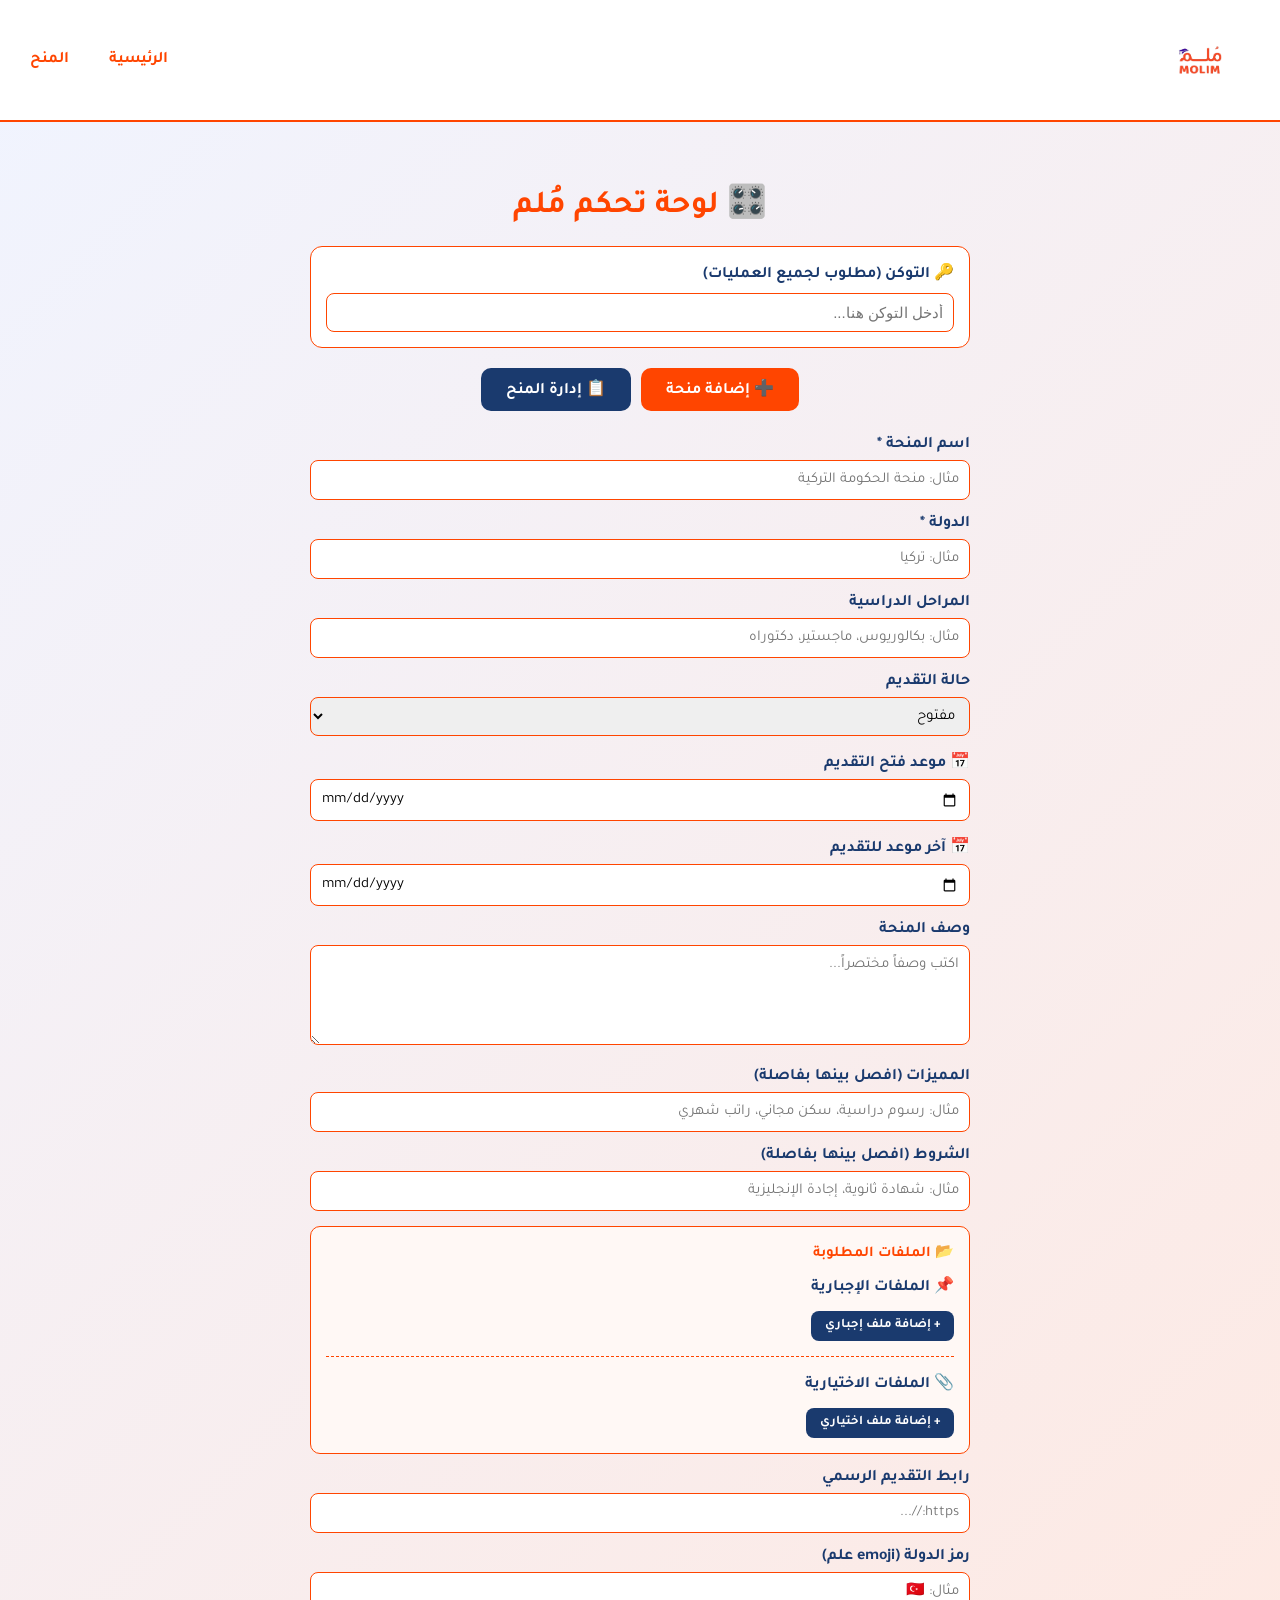
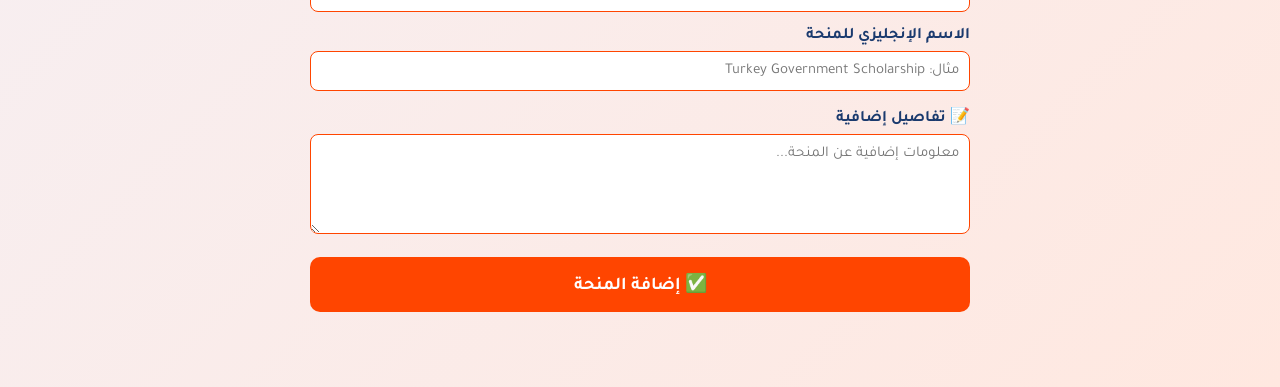
==== commit b8c4d657: "update extra admin" ====
--- a/admin.html
+++ b/admin.html
@@ -80,8 +80,6 @@
     }
     .btn-save:hover { background: #0f2550; }
     #edit-msg { text-align: center; margin-top: 12px; font-weight: 700; font-size: 15px; }
-
-    /* ===== ستايل قسم الملفات ===== */
     .files-section {
       border: 1px solid #ff4500; border-radius: 10px;
       padding: 15px; margin-bottom: 15px; background: #fff8f5;
@@ -157,8 +155,6 @@
         <option value="closed">مغلق</option>
       </select>
     </div>
-
-    <!-- موعد الفتح قبل موعد الإغلاق -->
     <div class="form-group">
       <label>📅 موعد فتح التقديم</label>
       <input type="date" id="open_date"/>
@@ -167,7 +163,6 @@
       <label>📅 آخر موعد للتقديم</label>
       <input type="date" id="deadline"/>
     </div>
-
     <div class="form-group">
       <label>وصف المنحة</label>
       <textarea id="desc" placeholder="اكتب وصفاً مختصراً..."></textarea>
@@ -180,22 +175,16 @@
       <label>الشروط (افصل بينها بفاصلة)</label>
       <input type="text" id="requirements" placeholder="مثال: شهادة ثانوية، إجادة الإنجليزية"/>
     </div>
-
-    <!-- ===== الملفات المطلوبة ===== -->
     <div class="files-section">
       <h4>📂 الملفات المطلوبة</h4>
-
       <p style="font-weight:700; color:#1a3a6e; margin:0 0 8px;">📌 الملفات الإجبارية</p>
       <div id="required-files-add"></div>
       <button class="btn-add-file" onclick="addFileRow('required-files-add')">+ إضافة ملف إجباري</button>
-
       <hr class="section-divider"/>
-
       <p style="font-weight:700; color:#1a3a6e; margin:0 0 8px;">📎 الملفات الاختيارية</p>
       <div id="optional-files-add"></div>
       <button class="btn-add-file" onclick="addFileRow('optional-files-add')">+ إضافة ملف اختياري</button>
     </div>
-
     <div class="form-group">
       <label>رابط التقديم الرسمي</label>
       <input type="url" id="link" placeholder="https://..."/>
@@ -207,6 +196,10 @@
     <div class="form-group">
       <label>الاسم الإنجليزي للمنحة</label>
       <input type="text" id="enTitle" placeholder="مثال: Turkey Government Scholarship"/>
+    </div>
+    <div class="form-group">
+      <label>📝 تفاصيل إضافية</label>
+      <textarea id="notes" placeholder="معلومات إضافية عن المنحة..."></textarea>
     </div>
     <button class="btn-submit" onclick="addScholarship()">✅ إضافة المنحة</button>
     <p id="msg"></p>
@@ -244,8 +237,6 @@
         <option value="closed">مغلق</option>
       </select>
     </div>
-
-    <!-- موعد الفتح قبل موعد الإغلاق -->
     <div class="form-group">
       <label>📅 موعد فتح التقديم</label>
       <input type="date" id="e_open_date"/>
@@ -254,7 +245,6 @@
       <label>📅 آخر موعد للتقديم</label>
       <input type="date" id="e_deadline"/>
     </div>
-
     <div class="form-group">
       <label>وصف المنحة</label>
       <textarea id="e_desc" placeholder="وصف المنحة..."></textarea>
@@ -267,22 +257,16 @@
       <label>الشروط (افصل بينها بفاصلة)</label>
       <input type="text" id="e_requirements" placeholder="مثال: شهادة ثانوية"/>
     </div>
-
-    <!-- ===== الملفات المطلوبة في التعديل ===== -->
     <div class="files-section">
       <h4>📂 الملفات المطلوبة</h4>
-
       <p style="font-weight:700; color:#1a3a6e; margin:0 0 8px;">📌 الملفات الإجبارية</p>
       <div id="required-files-edit"></div>
       <button class="btn-add-file" onclick="addFileRow('required-files-edit')">+ إضافة ملف إجباري</button>
-
       <hr class="section-divider"/>
-
       <p style="font-weight:700; color:#1a3a6e; margin:0 0 8px;">📎 الملفات الاختيارية</p>
       <div id="optional-files-edit"></div>
       <button class="btn-add-file" onclick="addFileRow('optional-files-edit')">+ إضافة ملف اختياري</button>
     </div>
-
     <div class="form-group">
       <label>رابط التقديم الرسمي</label>
       <input type="url" id="e_link" placeholder="https://..."/>
@@ -294,6 +278,10 @@
     <div class="form-group">
       <label>الاسم الإنجليزي للمنحة</label>
       <input type="text" id="e_enTitle" placeholder="مثال: Turkey Government Scholarship"/>
+    </div>
+    <div class="form-group">
+      <label>📝 تفاصيل إضافية</label>
+      <textarea id="e_notes" placeholder="معلومات إضافية عن المنحة..."></textarea>
     </div>
     <button class="btn-save" onclick="saveEdit()">💾 حفظ التعديلات</button>
     <p id="edit-msg"></p>
@@ -306,6 +294,8 @@
 const FILE  = 'data/scholarships.json';
 
 let editingIndex = -1;
+let cachedSha = '';
+let cachedScholarships = [];
 
 function getToken() {
   return document.getElementById('tokenInput').value;
@@ -367,20 +357,29 @@
   return await res.json();
 }
 
-async function saveFile(data, scholarships, message) {
+async function saveFile(sha, scholarships, message) {
   const res = await fetch(`https://api.github.com/repos/${OWNER}/${REPO}/contents/${FILE}`, {
     method: 'PUT',
     headers: { Authorization: `token ${getToken()}`, 'Content-Type': 'application/json' },
     body: JSON.stringify({
       message,
       content: toBase64(JSON.stringify(scholarships, null, 2)),
-      sha: data.sha
+      sha: sha
     })
   });
+
+  const result = await res.json();
+  console.log('GitHub Response:', result);
+
   if (!res.ok) {
-    const err = await res.json();
-    throw new Error(err.message || 'فشل الحفظ');
-  }
+    throw new Error(result.message || 'فشل الحفظ');
+  }
+
+  if (result.content && result.content.sha) {
+    cachedSha = result.content.sha;
+  }
+
+  return result;
 }
 
 // ===== الإضافة =====
@@ -415,20 +414,23 @@
     requirements: document.getElementById('requirements').value.split(',').map(s => s.trim()).filter(Boolean),
     open_date:    document.getElementById('open_date').value,
     deadline:     document.getElementById('deadline').value,
-    required_files: getFileRows('required-files-add'),
-    optional_files: getFileRows('optional-files-add'),
+    documents: {
+      required: getFileRows('required-files-add'),
+      optional: getFileRows('optional-files-add'),
+    },
     link:         document.getElementById('link').value.trim(),
     open:         document.getElementById('status').value === 'open',
+    notes:        document.getElementById('notes').value.trim(),
   };
 
   try {
     const data = await getFile();
     const current = decodeContent(data.content);
     current.push(newEntry);
-    await saveFile(data, current, `إضافة منحة: ${newEntry.name}`);
+    await saveFile(data.sha, current, `إضافة منحة: ${newEntry.name}`);
     msg.style.color = 'green';
     msg.textContent = '✅ تمت إضافة المنحة بنجاح! ستظهر خلال دقائق.';
-    ['title','country','degree','desc','benefits','requirements','link','flag','enTitle'].forEach(id => {
+    ['title','country','degree','desc','benefits','requirements','link','flag','enTitle','notes'].forEach(id => {
       document.getElementById(id).value = '';
     });
     document.getElementById('open_date').value = '';
@@ -448,13 +450,14 @@
   list.innerHTML = '⏳ جاري التحميل...';
   try {
     const data = await getFile();
-    const scholarships = decodeContent(data.content);
+    cachedSha = data.sha;
+    cachedScholarships = decodeContent(data.content);
     list.innerHTML = '';
-    if (scholarships.length === 0) {
+    if (cachedScholarships.length === 0) {
       list.innerHTML = '<p style="text-align:center; color:#aaa;">لا توجد منح حالياً</p>';
       return;
     }
-    scholarships.forEach((s, index) => {
+    cachedScholarships.forEach((s, index) => {
       const flagHtml = s.flag && s.flag.startsWith('http')
         ? `<img src="${s.flag}" style="width:25px; vertical-align:middle; margin-left:5px; border-radius:3px;"/>`
         : (s.flag || '');
@@ -479,49 +482,56 @@
 async function deleteScholarship(index) {
   if (!confirm('هل أنت متأكد من حذف هذه المنحة؟')) return;
   try {
-    const data = await getFile();
-    const scholarships = decodeContent(data.content);
-    const title = scholarships[index].name || scholarships[index].title;
-    scholarships.splice(index, 1);
-    await saveFile(data, scholarships, `حذف منحة: ${title}`);
+    const title = cachedScholarships[index].name || cachedScholarships[index].title;
+    cachedScholarships.splice(index, 1);
+    await saveFile(cachedSha, cachedScholarships, `حذف منحة: ${title}`);
     alert('✅ تم الحذف بنجاح!');
     loadScholarships();
   } catch(e) {
-    alert('❌ حدث خطأ: ' + e.message);
+    try {
+      const data = await getFile();
+      const scholarships = decodeContent(data.content);
+      const title = scholarships[index].name || scholarships[index].title;
+      scholarships.splice(index, 1);
+      await saveFile(data.sha, scholarships, `حذف منحة: ${title}`);
+      alert('✅ تم الحذف بنجاح!');
+      loadScholarships();
+    } catch(e2) {
+      alert('❌ حدث خطأ: ' + e2.message);
+    }
   }
 }
 
 // ===== فتح مودال التعديل =====
-async function openEditModal(index) {
+function openEditModal(index) {
   editingIndex = index;
   document.getElementById('edit-msg').textContent = '';
 
-  try {
-    const data = await getFile();
-    const scholarships = decodeContent(data.content);
-    const s = scholarships[index];
-
-    document.getElementById('e_title').value        = s.name || s.title || '';
-    document.getElementById('e_country').value      = s.country || '';
-    document.getElementById('e_degree').value       = s.degree || s.degrees || '';
-    document.getElementById('e_status').value       = (s.open === true || s.status === 'open') ? 'open' : 'closed';
-    document.getElementById('e_open_date').value    = s.open_date || '';
-    document.getElementById('e_deadline').value     = s.deadline || '';
-    document.getElementById('e_desc').value         = s.description || s.desc || '';
-    document.getElementById('e_benefits').value     = Array.isArray(s.benefits) ? s.benefits.join(', ') : (s.benefits || '');
-    document.getElementById('e_requirements').value = Array.isArray(s.requirements) ? s.requirements.join(', ') : (s.requirements || '');
-    document.getElementById('e_link').value         = s.link || '';
-    document.getElementById('e_flag').value         = s.flag || '';
-    document.getElementById('e_enTitle').value      = s.name_en || s.enTitle || '';
-
-    // تعبئة الملفات
-    populateFileRows('required-files-edit', Array.isArray(s.required_files) ? s.required_files : []);
-    populateFileRows('optional-files-edit', Array.isArray(s.optional_files) ? s.optional_files : []);
-
-    document.getElementById('editModal').classList.add('open');
-  } catch(e) {
-    alert('❌ فشل تحميل بيانات المنحة: ' + e.message);
-  }
+  if (!cachedScholarships || cachedScholarships.length === 0) {
+    alert('⚠️ يرجى تحميل المنح أولاً بالضغط على زر "تحميل المنح"');
+    return;
+  }
+
+  const s = cachedScholarships[index];
+
+  document.getElementById('e_title').value        = s.name || s.title || '';
+  document.getElementById('e_country').value      = s.country || '';
+  document.getElementById('e_degree').value       = s.degree || s.degrees || '';
+  document.getElementById('e_status').value       = (s.open === true || s.status === 'open') ? 'open' : 'closed';
+  document.getElementById('e_open_date').value    = s.open_date || '';
+  document.getElementById('e_deadline').value     = s.deadline || '';
+  document.getElementById('e_desc').value         = s.description || s.desc || '';
+  document.getElementById('e_benefits').value     = Array.isArray(s.benefits) ? s.benefits.join(', ') : (s.benefits || '');
+  document.getElementById('e_requirements').value = Array.isArray(s.requirements) ? s.requirements.join(', ') : (s.requirements || '');
+  document.getElementById('e_link').value         = s.link || '';
+  document.getElementById('e_flag').value         = s.flag || '';
+  document.getElementById('e_enTitle').value      = s.name_en || s.enTitle || '';
+  document.getElementById('e_notes').value        = s.notes || '';
+
+  populateFileRows('required-files-edit', s.documents?.required || []);
+  populateFileRows('optional-files-edit', s.documents?.optional || []);
+
+  document.getElementById('editModal').classList.add('open');
 }
 
 function closeEditModal() {
@@ -545,11 +555,9 @@
   }
 
   try {
-    const data = await getFile();
-    const scholarships = decodeContent(data.content);
-    const old = scholarships[editingIndex];
-
-    scholarships[editingIndex] = {
+    const old = cachedScholarships[editingIndex];
+
+    cachedScholarships[editingIndex] = {
       ...old,
       name:           updatedTitle,
       name_en:        document.getElementById('e_enTitle').value.trim(),
@@ -561,13 +569,17 @@
       requirements:   document.getElementById('e_requirements').value.split(',').map(s => s.trim()).filter(Boolean),
       open_date:      document.getElementById('e_open_date').value,
       deadline:       document.getElementById('e_deadline').value,
-      required_files: getFileRows('required-files-edit'),
-      optional_files: getFileRows('optional-files-edit'),
+      documents: {
+        required: getFileRows('required-files-edit'),
+        optional: getFileRows('optional-files-edit'),
+      },
       link:           document.getElementById('e_link').value.trim(),
       open:           document.getElementById('e_status').value === 'open',
+      notes:          document.getElementById('e_notes').value.trim(),
     };
 
-    await saveFile(data, scholarships, `تعديل منحة: ${updatedTitle}`);
+    await saveFile(cachedSha, cachedScholarships, `تعديل منحة: ${updatedTitle}`);
+
     msg.style.color = 'green';
     msg.textContent = '✅ تم حفظ التعديلات بنجاح!';
 
@@ -579,6 +591,7 @@
   } catch(e) {
     msg.style.color = 'red';
     msg.textContent = '❌ حدث خطأ: ' + e.message;
+    console.error('Save error:', e);
   }
 }
 
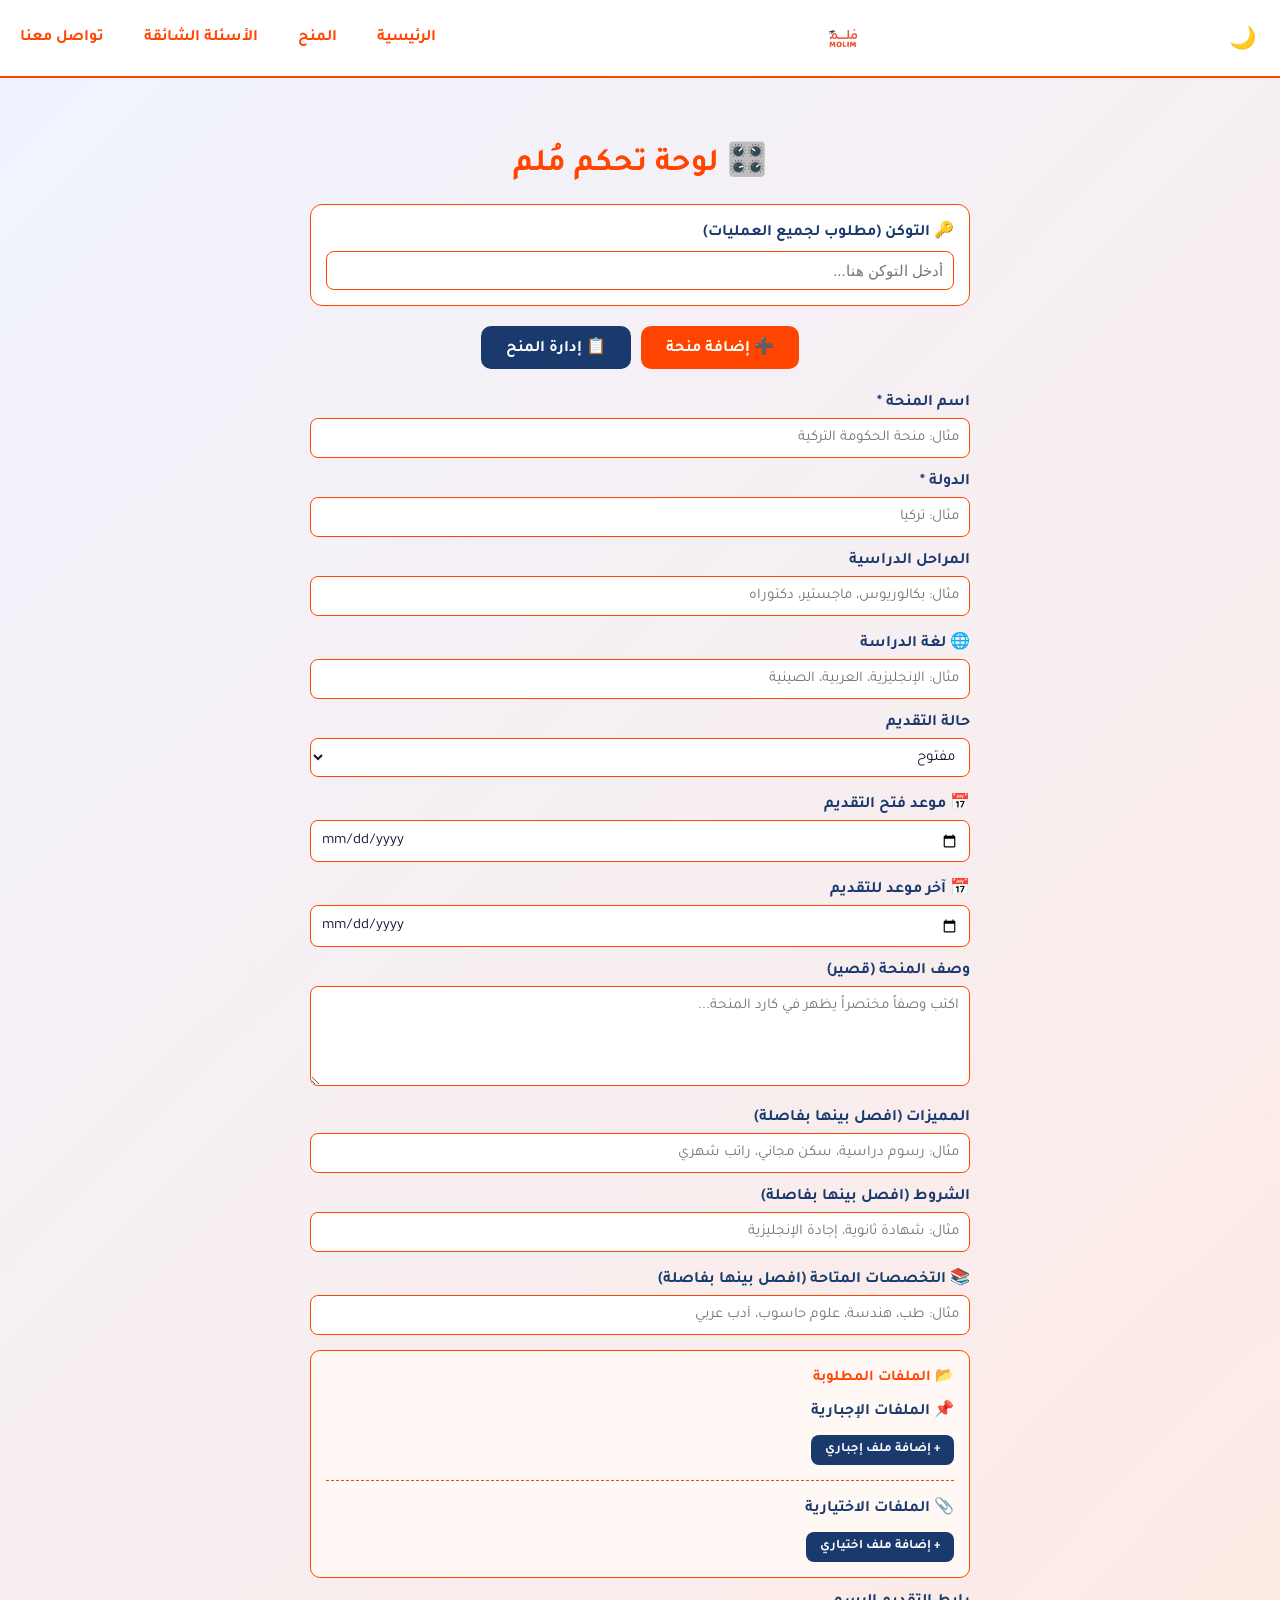
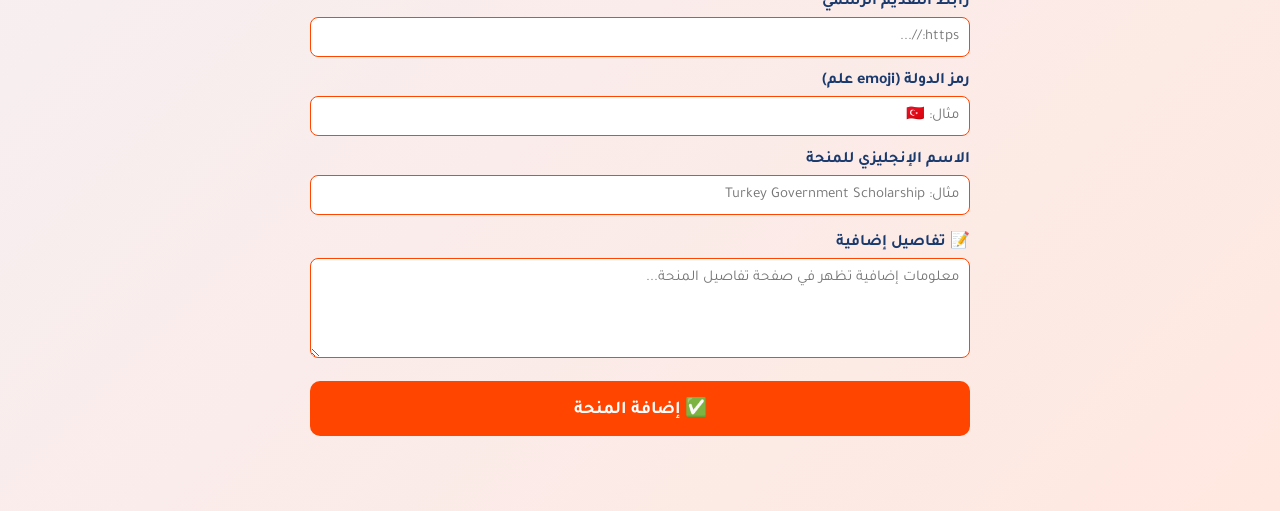
==== commit 22e09c5c: "update logo and share" ====
--- a/admin.html
+++ b/admin.html
@@ -4,6 +4,11 @@
   <meta charset="UTF-8"/>
   <title>لوحة تحكم مُلم</title>
   <link rel="stylesheet" href="static/css/style.css"/>
+  <link rel="stylesheet" href="https://cdnjs.cloudflare.com/ajax/libs/font-awesome/6.0.0-beta3/css/all.min.css">
+  <link rel="icon" type="image/x-icon" href="/favicon.ico">
+  <link rel="icon" type="image/png" sizes="32x32" href="/favicon-32x32.png">
+  <link rel="icon" type="image/png" sizes="16x16" href="/favicon-16x16.png">
+  <link rel="apple-touch-icon" sizes="180x180" href="/apple-touch-icon.png">
   <style>
     .admin-container { max-width: 700px; margin: 40px auto; padding: 20px; }
     .admin-container h1 { color: #ff4500; text-align: center; margin-bottom: 20px; }
@@ -113,29 +118,54 @@
   </style>
 </head>
 <body>
+
+<!-- ===== الهيدر ===== -->
 <header>
-  <div class="logo"><img src="static/logo.png" alt="مُلم" class="logo-img"/></div>
-  <nav>
+
+
+
+
+
+
+
+  <div class="logo">
+    <img src="static/logo.png" alt="مُلم" class="logo-img"/>
+  </div>
+  <button class="menu-toggle" onclick="toggleMenu()">
+  <span></span>
+  <span></span>
+  <span></span>
+  </button>
+  <nav id="main-nav">
     <a href="index.html">الرئيسية</a>
     <a href="scholarships.html">المنح</a>
+    <a href="faq.html">الأسئلة الشائقة</a>
+    <a href="contact.html">تواصل معنا</a>
   </nav>
+  <button id="darkModeToggle" class="dark-mode-toggle" aria-label="Toggle Dark Mode">
+    🌙
+  </button>
 </header>
 
 <div class="admin-container">
   <h1>🎛️ لوحة تحكم مُلم</h1>
 
+  <!-- ===== خانة التوكن — مطلوبة لجميع العمليات ===== -->
   <div class="token-bar">
     <label style="font-weight:700; color:#1a3a6e;">🔑 التوكن (مطلوب لجميع العمليات)</label>
     <input type="password" id="tokenInput" placeholder="أدخل التوكن هنا..." style="width:100%; padding:10px; border-radius:8px; border:1px solid #ff4500; font-size:15px; margin-top:8px; box-sizing:border-box;"/>
   </div>
 
+  <!-- ===== تبويبات التنقل بين الإضافة والإدارة ===== -->
   <div class="tabs">
     <button class="tab-btn active" onclick="showTab('add')">➕ إضافة منحة</button>
     <button class="tab-btn inactive" onclick="showTab('manage')">📋 إدارة المنح</button>
   </div>
 
-  <!-- ===== قسم الإضافة ===== -->
+  <!-- ===== قسم إضافة منحة جديدة ===== -->
   <div id="section-add">
+
+    <!-- المعلومات الأساسية -->
     <div class="form-group">
       <label>اسم المنحة *</label>
       <input type="text" id="title" placeholder="مثال: منحة الحكومة التركية"/>
@@ -148,6 +178,14 @@
       <label>المراحل الدراسية</label>
       <input type="text" id="degree" placeholder="مثال: بكالوريوس، ماجستير، دكتوراه"/>
     </div>
+
+    <!-- لغة الدراسة — تظهر في المعلومات العامة بصفحة التفاصيل -->
+    <div class="form-group">
+      <label>🌐 لغة الدراسة</label>
+      <input type="text" id="language" placeholder="مثال: الإنجليزية، العربية، الصينية"/>
+    </div>
+
+    <!-- حالة التقديم والمواعيد -->
     <div class="form-group">
       <label>حالة التقديم</label>
       <select id="status">
@@ -163,10 +201,14 @@
       <label>📅 آخر موعد للتقديم</label>
       <input type="date" id="deadline"/>
     </div>
-    <div class="form-group">
-      <label>وصف المنحة</label>
-      <textarea id="desc" placeholder="اكتب وصفاً مختصراً..."></textarea>
-    </div>
+
+    <!-- الوصف القصير — يظهر في كارد المنحة في صفحة جميع المنح -->
+    <div class="form-group">
+      <label>وصف المنحة (قصير)</label>
+      <textarea id="desc" placeholder="اكتب وصفاً مختصراً يظهر في كارد المنحة..."></textarea>
+    </div>
+
+    <!-- المميزات والشروط -->
     <div class="form-group">
       <label>المميزات (افصل بينها بفاصلة)</label>
       <input type="text" id="benefits" placeholder="مثال: رسوم دراسية، سكن مجاني، راتب شهري"/>
@@ -175,6 +217,14 @@
       <label>الشروط (افصل بينها بفاصلة)</label>
       <input type="text" id="requirements" placeholder="مثال: شهادة ثانوية، إجادة الإنجليزية"/>
     </div>
+
+    <!-- التخصصات المتاحة — تظهر كقسم منفصل في صفحة تفاصيل المنحة -->
+    <div class="form-group">
+      <label>📚 التخصصات المتاحة (افصل بينها بفاصلة)</label>
+      <input type="text" id="majors" placeholder="مثال: طب، هندسة، علوم حاسوب، أدب عربي"/>
+    </div>
+
+    <!-- الملفات المطلوبة — إجبارية واختيارية -->
     <div class="files-section">
       <h4>📂 الملفات المطلوبة</h4>
       <p style="font-weight:700; color:#1a3a6e; margin:0 0 8px;">📌 الملفات الإجبارية</p>
@@ -185,6 +235,8 @@
       <div id="optional-files-add"></div>
       <button class="btn-add-file" onclick="addFileRow('optional-files-add')">+ إضافة ملف اختياري</button>
     </div>
+
+    <!-- روابط ومعرفات -->
     <div class="form-group">
       <label>رابط التقديم الرسمي</label>
       <input type="url" id="link" placeholder="https://..."/>
@@ -197,15 +249,18 @@
       <label>الاسم الإنجليزي للمنحة</label>
       <input type="text" id="enTitle" placeholder="مثال: Turkey Government Scholarship"/>
     </div>
+
+    <!-- التفاصيل الإضافية — تظهر في قسم "تفاصيل إضافية" بصفحة المنحة الكاملة -->
     <div class="form-group">
       <label>📝 تفاصيل إضافية</label>
-      <textarea id="notes" placeholder="معلومات إضافية عن المنحة..."></textarea>
-    </div>
+      <textarea id="notes" placeholder="معلومات إضافية تظهر في صفحة تفاصيل المنحة..."></textarea>
+    </div>
+
     <button class="btn-submit" onclick="addScholarship()">✅ إضافة المنحة</button>
     <p id="msg"></p>
   </div>
 
-  <!-- ===== قسم الإدارة ===== -->
+  <!-- ===== قسم إدارة المنح الموجودة ===== -->
   <div id="section-manage" style="display:none;">
     <button class="btn-submit" onclick="loadScholarships()" style="margin-bottom:15px;">🔄 تحميل المنح</button>
     <div id="scholarships-list"></div>
@@ -213,11 +268,13 @@
   </div>
 </div>
 
-<!-- ===== مودال التعديل ===== -->
+<!-- ===== مودال تعديل منحة موجودة ===== -->
 <div class="modal-overlay" id="editModal">
   <div class="modal-box">
     <button class="modal-close" onclick="closeEditModal()">✕</button>
     <h2>✏️ تعديل المنحة</h2>
+
+    <!-- المعلومات الأساسية -->
     <div class="form-group">
       <label>اسم المنحة *</label>
       <input type="text" id="e_title" placeholder="اسم المنحة"/>
@@ -230,6 +287,14 @@
       <label>المراحل الدراسية</label>
       <input type="text" id="e_degree" placeholder="مثال: بكالوريوس، ماجستير"/>
     </div>
+
+    <!-- لغة الدراسة -->
+    <div class="form-group">
+      <label>🌐 لغة الدراسة</label>
+      <input type="text" id="e_language" placeholder="مثال: الإنجليزية، العربية، الصينية"/>
+    </div>
+
+    <!-- حالة التقديم والمواعيد -->
     <div class="form-group">
       <label>حالة التقديم</label>
       <select id="e_status">
@@ -245,10 +310,14 @@
       <label>📅 آخر موعد للتقديم</label>
       <input type="date" id="e_deadline"/>
     </div>
-    <div class="form-group">
-      <label>وصف المنحة</label>
-      <textarea id="e_desc" placeholder="وصف المنحة..."></textarea>
-    </div>
+
+    <!-- الوصف القصير -->
+    <div class="form-group">
+      <label>وصف المنحة (قصير)</label>
+      <textarea id="e_desc" placeholder="وصف مختصر يظهر في كارد المنحة..."></textarea>
+    </div>
+
+    <!-- المميزات والشروط -->
     <div class="form-group">
       <label>المميزات (افصل بينها بفاصلة)</label>
       <input type="text" id="e_benefits" placeholder="مثال: رسوم دراسية، سكن مجاني"/>
@@ -257,6 +326,14 @@
       <label>الشروط (افصل بينها بفاصلة)</label>
       <input type="text" id="e_requirements" placeholder="مثال: شهادة ثانوية"/>
     </div>
+
+    <!-- التخصصات المتاحة -->
+    <div class="form-group">
+      <label>📚 التخصصات المتاحة (افصل بينها بفاصلة)</label>
+      <input type="text" id="e_majors" placeholder="مثال: طب، هندسة، علوم حاسوب"/>
+    </div>
+
+    <!-- الملفات المطلوبة -->
     <div class="files-section">
       <h4>📂 الملفات المطلوبة</h4>
       <p style="font-weight:700; color:#1a3a6e; margin:0 0 8px;">📌 الملفات الإجبارية</p>
@@ -267,6 +344,8 @@
       <div id="optional-files-edit"></div>
       <button class="btn-add-file" onclick="addFileRow('optional-files-edit')">+ إضافة ملف اختياري</button>
     </div>
+
+    <!-- روابط ومعرفات -->
     <div class="form-group">
       <label>رابط التقديم الرسمي</label>
       <input type="url" id="e_link" placeholder="https://..."/>
@@ -279,28 +358,35 @@
       <label>الاسم الإنجليزي للمنحة</label>
       <input type="text" id="e_enTitle" placeholder="مثال: Turkey Government Scholarship"/>
     </div>
+
+    <!-- التفاصيل الإضافية -->
     <div class="form-group">
       <label>📝 تفاصيل إضافية</label>
-      <textarea id="e_notes" placeholder="معلومات إضافية عن المنحة..."></textarea>
-    </div>
+      <textarea id="e_notes" placeholder="معلومات إضافية تظهر في صفحة تفاصيل المنحة..."></textarea>
+    </div>
+
     <button class="btn-save" onclick="saveEdit()">💾 حفظ التعديلات</button>
     <p id="edit-msg"></p>
   </div>
 </div>
 
 <script>
-const OWNER = 'amr2006amr';
-const REPO  = 'molim-website';
+// ===== إعدادات GitHub — اسم المستخدم والمستودع والملف ===== //
+const OWNER = 'molim-team';
+const REPO  = 'molim-team.github.io';
 const FILE  = 'data/scholarships.json';
 
-let editingIndex = -1;
-let cachedSha = '';
-let cachedScholarships = [];
-
+// ===== متغيرات عامة — تخزين البيانات مؤقتاً لتجنب طلبات زائدة ===== //
+let editingIndex = -1;       // رقم المنحة اللي يتم تعديلها
+let cachedSha = '';           // SHA الملف الحالي — مطلوب لأي تعديل
+let cachedScholarships = [];  // نسخة محلية من جميع المنح
+
+// ===== جلب التوكن من الحقل ===== //
 function getToken() {
   return document.getElementById('tokenInput').value;
 }
 
+// ===== تحويل النص إلى Base64 بدعم UTF-8 (للعربية) ===== //
 function toBase64(str) {
   const bytes = new TextEncoder().encode(str);
   let binary = '';
@@ -308,12 +394,14 @@
   return btoa(binary);
 }
 
+// ===== فك تشفير محتوى الملف القادم من GitHub ===== //
 function decodeContent(content) {
   const clean = content.replace(/\n/g, '');
   const bytes = Uint8Array.from(atob(clean), c => c.charCodeAt(0));
   return JSON.parse(new TextDecoder('utf-8').decode(bytes));
 }
 
+// ===== التبديل بين تبويب الإضافة وتبويب الإدارة ===== //
 function showTab(tab) {
   document.getElementById('section-add').style.display = tab === 'add' ? 'block' : 'none';
   document.getElementById('section-manage').style.display = tab === 'manage' ? 'block' : 'none';
@@ -322,7 +410,7 @@
   });
 }
 
-// ===== دوال الملفات =====
+// ===== دوال إدارة صفوف الملفات (إضافة / حذف / قراءة / مسح) ===== //
 function addFileRow(containerId, value = '') {
   const container = document.getElementById(containerId);
   const row = document.createElement('div');
@@ -348,7 +436,7 @@
   items.forEach(val => addFileRow(containerId, val));
 }
 
-// ===== GitHub =====
+// ===== جلب الملف الحالي من GitHub (يُعيد المحتوى والـ SHA) ===== //
 async function getFile() {
   const res = await fetch(`https://api.github.com/repos/${OWNER}/${REPO}/contents/${FILE}`, {
     headers: { Authorization: `token ${getToken()}` }
@@ -357,6 +445,7 @@
   return await res.json();
 }
 
+// ===== حفظ الملف المعدّل على GitHub ===== //
 async function saveFile(sha, scholarships, message) {
   const res = await fetch(`https://api.github.com/repos/${OWNER}/${REPO}/contents/${FILE}`, {
     method: 'PUT',
@@ -375,6 +464,7 @@
     throw new Error(result.message || 'فشل الحفظ');
   }
 
+  // تحديث الـ SHA بعد كل حفظ ناجح لتجنب تعارض التعديلات
   if (result.content && result.content.sha) {
     cachedSha = result.content.sha;
   }
@@ -382,7 +472,7 @@
   return result;
 }
 
-// ===== الإضافة =====
+// ===== إضافة منحة جديدة ===== //
 async function addScholarship() {
   const msg = document.getElementById('msg');
   msg.style.color = '#1a3a6e';
@@ -397,11 +487,13 @@
     return;
   }
 
+  // توليد ID فريد من الاسم الإنجليزي أو من الوقت
   const enTitleVal = document.getElementById('enTitle').value.trim();
   const generatedId = enTitleVal
     ? enTitleVal.toLowerCase().replace(/\s+/g, '-').replace(/[^\w-]/g, '')
     : 'scholarship-' + Date.now();
 
+  // بناء كائن المنحة الجديدة
   const newEntry = {
     id:           generatedId,
     name:         titleVal,
@@ -409,19 +501,21 @@
     country:      countryVal,
     flag:         document.getElementById('flag').value.trim(),
     degree:       document.getElementById('degree').value.trim(),
+    language:     document.getElementById('language').value.trim(),
     description:  document.getElementById('desc').value.trim(),
     benefits:     document.getElementById('benefits').value.split(',').map(s => s.trim()).filter(Boolean),
     requirements: document.getElementById('requirements').value.split(',').map(s => s.trim()).filter(Boolean),
+    majors:       document.getElementById('majors').value.split(',').map(s => s.trim()).filter(Boolean),
     open_date:    document.getElementById('open_date').value,
     deadline:     document.getElementById('deadline').value,
-    documents: {
+      documents: {
       required: getFileRows('required-files-add'),
       optional: getFileRows('optional-files-add'),
-    },
+      },
     link:         document.getElementById('link').value.trim(),
     open:         document.getElementById('status').value === 'open',
     notes:        document.getElementById('notes').value.trim(),
-  };
+    };
 
   try {
     const data = await getFile();
@@ -430,7 +524,8 @@
     await saveFile(data.sha, current, `إضافة منحة: ${newEntry.name}`);
     msg.style.color = 'green';
     msg.textContent = '✅ تمت إضافة المنحة بنجاح! ستظهر خلال دقائق.';
-    ['title','country','degree','desc','benefits','requirements','link','flag','enTitle','notes'].forEach(id => {
+    // مسح جميع الحقول بعد الإضافة
+    ['title','country','degree','language','desc','benefits','requirements','majors','link','flag','enTitle','notes'].forEach(id => {
       document.getElementById(id).value = '';
     });
     document.getElementById('open_date').value = '';
@@ -444,14 +539,14 @@
   }
 }
 
-// ===== تحميل المنح =====
+// ===== تحميل قائمة المنح الموجودة وعرضها ===== //
 async function loadScholarships() {
   const list = document.getElementById('scholarships-list');
   list.innerHTML = '⏳ جاري التحميل...';
   try {
     const data = await getFile();
-    cachedSha = data.sha;
-    cachedScholarships = decodeContent(data.content);
+    cachedSha = data.sha;                            // حفظ SHA للاستخدام عند التعديل والحذف
+    cachedScholarships = decodeContent(data.content); // حفظ البيانات محلياً
     list.innerHTML = '';
     if (cachedScholarships.length === 0) {
       list.innerHTML = '<p style="text-align:center; color:#aaa;">لا توجد منح حالياً</p>';
@@ -472,22 +567,24 @@
             <button class="btn-delete" onclick="deleteScholarship(${index})">🗑️ حذف</button>
           </div>
         </div>`;
-    });
+});
   } catch(e) {
     list.innerHTML = '❌ خطأ في التحميل — تأكد من التوكن';
   }
 }
 
-// ===== الحذف =====
+// ===== حذف منحة ===== //
 async function deleteScholarship(index) {
   if (!confirm('هل أنت متأكد من حذف هذه المنحة؟')) return;
   try {
+    // محاولة الحذف من البيانات المخزنة محلياً أولاً
     const title = cachedScholarships[index].name || cachedScholarships[index].title;
     cachedScholarships.splice(index, 1);
     await saveFile(cachedSha, cachedScholarships, `حذف منحة: ${title}`);
     alert('✅ تم الحذف بنجاح!');
     loadScholarships();
   } catch(e) {
+    // إذا فشل، جرب الجلب مباشرة من GitHub
     try {
       const data = await getFile();
       const scholarships = decodeContent(data.content);
@@ -502,7 +599,7 @@
   }
 }
 
-// ===== فتح مودال التعديل =====
+// ===== فتح مودال التعديل وتعبئة الحقول ببيانات المنحة ===== //
 function openEditModal(index) {
   editingIndex = index;
   document.getElementById('edit-msg').textContent = '';
@@ -514,15 +611,18 @@
 
   const s = cachedScholarships[index];
 
+  // تعبئة جميع الحقول ببيانات المنحة المختارة
   document.getElementById('e_title').value        = s.name || s.title || '';
   document.getElementById('e_country').value      = s.country || '';
   document.getElementById('e_degree').value       = s.degree || s.degrees || '';
+  document.getElementById('e_language').value     = s.language || '';
   document.getElementById('e_status').value       = (s.open === true || s.status === 'open') ? 'open' : 'closed';
   document.getElementById('e_open_date').value    = s.open_date || '';
   document.getElementById('e_deadline').value     = s.deadline || '';
   document.getElementById('e_desc').value         = s.description || s.desc || '';
   document.getElementById('e_benefits').value     = Array.isArray(s.benefits) ? s.benefits.join(', ') : (s.benefits || '');
   document.getElementById('e_requirements').value = Array.isArray(s.requirements) ? s.requirements.join(', ') : (s.requirements || '');
+  document.getElementById('e_majors').value       = Array.isArray(s.majors) ? s.majors.join(', ') : (s.majors || '');
   document.getElementById('e_link').value         = s.link || '';
   document.getElementById('e_flag').value         = s.flag || '';
   document.getElementById('e_enTitle').value      = s.name_en || s.enTitle || '';
@@ -534,12 +634,13 @@
   document.getElementById('editModal').classList.add('open');
 }
 
+// ===== إغلاق مودال التعديل ===== //
 function closeEditModal() {
   document.getElementById('editModal').classList.remove('open');
   editingIndex = -1;
 }
 
-// ===== حفظ التعديل =====
+// ===== حفظ التعديلات على منحة موجودة ===== //
 async function saveEdit() {
   const msg = document.getElementById('edit-msg');
   msg.style.color = '#1a3a6e';
@@ -557,6 +658,7 @@
   try {
     const old = cachedScholarships[editingIndex];
 
+    // تحديث بيانات المنحة في النسخة المحلية مع الحفاظ على الحقول القديمة غير المعدّلة
     cachedScholarships[editingIndex] = {
       ...old,
       name:           updatedTitle,
@@ -564,9 +666,11 @@
       country:        updatedCountry,
       flag:           document.getElementById('e_flag').value.trim(),
       degree:         document.getElementById('e_degree').value.trim(),
+      language:       document.getElementById('e_language').value.trim(),
       description:    document.getElementById('e_desc').value.trim(),
       benefits:       document.getElementById('e_benefits').value.split(',').map(s => s.trim()).filter(Boolean),
       requirements:   document.getElementById('e_requirements').value.split(',').map(s => s.trim()).filter(Boolean),
+      majors:         document.getElementById('e_majors').value.split(',').map(s => s.trim()).filter(Boolean),
       open_date:      document.getElementById('e_open_date').value,
       deadline:       document.getElementById('e_deadline').value,
       documents: {
@@ -583,6 +687,7 @@
     msg.style.color = 'green';
     msg.textContent = '✅ تم حفظ التعديلات بنجاح!';
 
+    // إغلاق المودال وإعادة تحميل القائمة بعد ثانية ونصف
     setTimeout(() => {
       closeEditModal();
       loadScholarships();
@@ -595,6 +700,7 @@
   }
 }
 
+// ===== إغلاق المودال عند الضغط خارجه ===== //
 document.getElementById('editModal').addEventListener('click', function(e) {
   if (e.target === this) closeEditModal();
 });
--- a/static/css/style.css
+++ b/static/css/style.css
@@ -6,37 +6,180 @@
   box-sizing: border-box;
 }
 
+:root {
+  --bg-color: linear-gradient(135deg, #f0f4ff, #ffe8e0);
+  --text-color: #1a0a2e;
+  --header-bg: #fff;
+  --header-border-bottom: #ff4500;
+  --card-bg: #ffffff;
+  --card-border: #e0e0e0;
+  --primary-color: #ff4500;
+  --secondary-color: #1a3a6e;
+  --hero-bg-gradient: linear-gradient(135deg, rgba(5,15,40,0.80), rgba(20,20,20,0.65));
+  --hero-logo-shadow: rgba(255, 69, 0, 0.7);
+  --hero-logo-hover-shadow: rgba(255, 69, 0, 1);
+  --page-hero-bg: linear-gradient(135deg, #2d1f5e, #3b1a6e, #ff4500);
+  --footer-bg: #1a0a2e;
+  --footer-border-top: #ff4500;
+  --footer-text-color: #fff;
+  --footer-link-color: #ccc;
+  --footer-bottom-border: #2a1a3e;
+  --footer-bottom-text: #666;
+  --faq-hover-bg: #fff5f2;
+  --status-open-bg: #1a4a1a;
+  --status-open-color: #4caf50;
+  --status-closed-bg: #4a1a1a;
+  --status-closed-color: #f44336;
+  --skeleton-bg-start: #f0f0f0;
+  --skeleton-bg-middle: #e0e0e0;
+  --countdown-bg: #fff5f2;
+  --countdown-border: #ff4500;
+  --countdown-color: #ff4500;
+  --countdown-urgent-bg: #4a1a1a;
+  --countdown-urgent-color: #ff6b6b;
+
+  --admin-container-bg: transparent;
+  --admin-token-bar-bg: white;
+  --admin-token-bar-border: #ff4500;
+  --admin-input-border: #ff4500;
+  --admin-tab-btn-active-bg: #ff4500;
+  --admin-tab-btn-active-color: white;
+  --admin-tab-btn-inactive-bg: #1a3a6e;
+  --admin-tab-btn-inactive-color: white;
+  --admin-scholarship-item-bg: white;
+  --admin-scholarship-item-border: #e0e0e0;
+  --admin-scholarship-item-shadow: rgba(0,0,0,0.08);
+  --admin-scholarship-item-h3: #ff4500;
+  --admin-scholarship-item-p: #1a3a6e;
+  --admin-btn-edit-bg: #1a3a6e;
+  --admin-btn-delete-bg: #cc0000;
+  --admin-modal-overlay-bg: rgba(0,0,0,0.5);
+  --admin-modal-box-bg: white;
+  --admin-modal-box-shadow: rgba(0,0,0,0.3);
+  --admin-modal-close-color: #666;
+  --admin-modal-close-hover: #cc0000;
+  --admin-btn-save-bg: #1a3a6e;
+  --admin-files-section-bg: #fff8f5;
+  --admin-files-section-border: #ff4500;
+  --admin-file-row-input-border: #ccc;
+  --admin-btn-add-file-bg: #1a3a6e;
+  --admin-btn-remove-file-bg: #cc0000;
+  --admin-section-divider-border: #ff4500;
+}
+
+[data-theme="dark"] {
+  --bg-color: #0d1b2a;
+  --text-color: #eaeaea;
+  --header-bg: #0f2140;
+  --header-border-bottom: #1a3a6e;
+  --card-bg: #132035;
+  --card-border: #1e3a6e;
+  --primary-color: #ff4500;
+  --secondary-color: #7a9cc4;
+  --hero-bg-gradient: linear-gradient(135deg, rgba(5,15,35,0.90), rgba(10,20,45,0.80));
+  --hero-logo-shadow: rgba(26, 58, 110, 0.8);
+  --hero-logo-hover-shadow: rgba(26, 58, 110, 1);
+  --page-hero-bg: linear-gradient(135deg, #0a1628, #0f2140, #1a3a6e);
+  --footer-bg: #080f1a;
+  --footer-border-top: #1a3a6e;
+  --footer-text-color: #ccc;
+  --footer-link-color: #7a9cc4;
+  --footer-bottom-border: #0d1b2a;
+  --footer-bottom-text: #555;
+  --faq-hover-bg: #0f2140;
+  --status-open-bg: #004d40;
+  --status-open-color: #80cbc4;
+  --status-closed-bg: #4a0000;
+  --status-closed-color: #ef9a9a;
+  --skeleton-bg-start: #132035;
+  --skeleton-bg-middle: #1e3a6e;
+  --countdown-bg: #0f2140;
+  --countdown-border: #1a3a6e;
+  --countdown-color: #7a9cc4;
+  --countdown-urgent-bg: #4a0000;
+  --countdown-urgent-color: #ef9a9a;
+
+  --admin-container-bg: transparent;
+  --admin-token-bar-bg: #132035;
+  --admin-token-bar-border: #1a3a6e;
+  --admin-input-border: #1a3a6e;
+  --admin-tab-btn-active-bg: #1a3a6e;
+  --admin-tab-btn-active-color: white;
+  --admin-tab-btn-inactive-bg: #0f2140;
+  --admin-tab-btn-inactive-color: #eaeaea;
+  --admin-scholarship-item-bg: #132035;
+  --admin-scholarship-item-border: #1e3a6e;
+  --admin-scholarship-item-shadow: rgba(0,0,0,0.2);
+  --admin-scholarship-item-h3: #ff4500;
+  --admin-scholarship-item-p: #7a9cc4;
+  --admin-btn-edit-bg: #1a3a6e;
+  --admin-btn-delete-bg: #880000;
+  --admin-modal-overlay-bg: rgba(0,0,0,0.7);
+  --admin-modal-box-bg: #132035;
+  --admin-modal-box-shadow: rgba(0,0,0,0.5);
+  --admin-modal-close-color: #7a9cc4;
+  --admin-modal-close-hover: #ef9a9a;
+  --admin-btn-save-bg: #1a3a6e;
+  --admin-files-section-bg: #0f2140;
+  --admin-files-section-border: #1a3a6e;
+  --admin-file-row-input-border: #1e3a6e;
+  --admin-btn-add-file-bg: #1a3a6e;
+  --admin-btn-remove-file-bg: #880000;
+  --admin-section-divider-border: #1a3a6e;
+}
+
 body {
+  padding-top: 80px;
   font-family: 'Tajawal', sans-serif;
-  background: linear-gradient(135deg, #f0f4ff, #ffe8e0);
-  color: #1a0a2e;
+  background: var(--bg-color);
+  color: var(--text-color);
   direction: rtl;
   min-height: 100vh;
+  transition: background 0.5s ease, color 0.5s ease;
 }
 
 /* ===== HEADER ===== */
 header {
+  transition: transform 0.3s ease, background 0.5s ease, border-color 0.5s ease;
   display: flex;
   justify-content: space-between;
   align-items: center;
-  padding: 15px 30px;
-  background: #fff;
-  border-bottom: 2px solid #ff4500;
-  position: sticky;
+  padding: 8px 20px;
+  background: var(--header-bg);
+  border-bottom: 2px solid var(--header-border-bottom);
+  position: fixed;
   top: 0;
   z-index: 100;
   width: 100%;
   box-sizing: border-box;
 }
 
+.header-left {
+  display: flex;
+  align-items: center;
+  gap: 8px;
+  order: 3;
+}
+
+header.scrolled {
+  padding: 8px 30px;
+  box-shadow: 0 2px 15px rgba(0,0,0,0.1);
+  transition: all 0.3s ease;
+}
+
+header.scrolled .logo-img {
+  height: 55px;
+}
+
 .logo {
   display: flex;
-  flex-direction: column;
+  flex-direction: row;
   line-height: 1;
+  order: 1;
 }
 
 .logo-img {
-  height: 90px;
+  height: 60px;
   width: auto;
 }
 
@@ -44,10 +187,11 @@
   display: flex;
   gap: 15px;
   align-items: center;
+  order: 2;
 }
 
 nav a {
-  color: #ff4500;
+  color: var(--primary-color);
   text-decoration: none;
   margin-right: 25px;
   font-size: 16px;
@@ -56,14 +200,39 @@
 }
 
 nav a:hover {
-  color: #cc3300;
+  color: var(--primary-color);
+  filter: brightness(0.8);
+}
+
+/* Dark Mode Toggle Button */
+.dark-mode-toggle {
+  background: none;
+  border: none;
+  font-size: 22px;
+  cursor: pointer;
+  color: var(--primary-color);
+  transition: color 0.3s;
+  display: flex;
+  align-items: center;
+  justify-content: center;
+  padding: 4px;
+}
+
+.dark-mode-toggle:hover {
+  color: var(--secondary-color);
 }
 
 /* ===== HERO ===== */
 .hero {
+  margin-top: 76px;
   text-align: center;
   padding: 80px 20px;
-  background: linear-gradient(135deg, #2d1f5e, #3b1a6e, #ff4500);
+  background:
+    var(--hero-bg-gradient),
+    url('../images/hero-bg.jpg') center center / cover no-repeat;
+  background-attachment: scroll;
+  position: relative;
+  transition: background 0.5s ease;
 }
 
 .hero-logo-wrap {
@@ -77,25 +246,27 @@
   max-width: 80%;
   position: relative;
   z-index: 2;
-  filter: drop-shadow(0 0 25px rgba(255, 69, 0, 0.7)) brightness(1.3);
+  filter: drop-shadow(0 0 25px var(--hero-logo-shadow)) brightness(1.3);
   animation: floatLogo 3s ease-in-out infinite;
-  transition: transform 0.3s;
+  transition: transform 0.3s, filter 0.5s ease;
 }
 
 .hero-logo:hover {
   transform: scale(1.08);
-  filter: drop-shadow(0 0 45px rgba(255, 69, 0, 1));
+  filter: drop-shadow(0 0 45px var(--hero-logo-hover-shadow));
 }
 
 .hero-glow {
+  display: none;
   position: absolute;
   top: 50%; left: 50%;
   transform: translate(-50%, -50%);
   width: 300px; height: 300px;
-  background: radial-gradient(circle, rgba(255,69,0,0.3) 0%, transparent 70%);
+  background: radial-gradient(circle, var(--hero-logo-shadow) 0%, transparent 70%);
   border-radius: 50%;
   z-index: 1;
   animation: pulseGlow 3s ease-in-out infinite;
+  transition: background 0.5s ease;
 }
 
 @keyframes floatLogo {
@@ -110,12 +281,13 @@
 
 .hero-sub {
   font-size: 22px;
-  color: #fff;
+  color: var(--footer-text-color);
   margin-bottom: 35px;
+  transition: color 0.5s ease;
 }
 
 .btn-main {
-  background: #ff4500;
+  background: var(--primary-color);
   color: white;
   padding: 14px 40px;
   border-radius: 30px;
@@ -126,7 +298,8 @@
 }
 
 .btn-main:hover {
-  background: #cc3300;
+  background: var(--primary-color);
+  filter: brightness(0.8);
 }
 
 /* ===== FEATURED ===== */
@@ -137,9 +310,10 @@
 .featured h2 {
   font-size: 30px;
   margin-bottom: 30px;
-  color: #ff4500;
-  border-right: 4px solid #ff4500;
+  color: var(--primary-color);
+  border-right: 4px solid var(--primary-color);
   padding-right: 15px;
+  transition: color 0.5s ease, border-color 0.5s ease;
 }
 
 .grid {
@@ -150,16 +324,20 @@
 
 /* ===== CARD ===== */
 .card {
-  background: #ffffff;
+  background: var(--card-bg);
   border-radius: 12px;
   padding: 20px;
-  border: 1px solid #e0e0e0;
-  transition: transform 0.3s, border-color 0.3s;
+  border: 1px solid var(--card-border);
+  transition: transform 0.3s, border-color 0.3s, background 0.5s ease, color 0.5s ease;
+}
+
+#open-scholarships-grid .card {
+  opacity: 1 !important;
 }
 
 .card:hover {
   transform: translateY(-5px);
-  border-color: #fff;
+  border-color: var(--primary-color);
 }
 
 .card-flag {
@@ -172,19 +350,22 @@
   font-size: 18px;
   font-weight: 700;
   margin-bottom: 8px;
-  color: #ff4500;
+  color: var(--primary-color);
+  transition: color 0.5s ease;
 }
 
 .card .country {
-  color: #1a3a6e;
+  color: var(--secondary-color);
   font-size: 14px;
   margin-bottom: 10px;
+  transition: color 0.5s ease;
 }
 
 .card .degree {
-  color: #1a3a6e;
+  color: var(--secondary-color);
   font-size: 13px;
   margin-bottom: 12px;
+  transition: color 0.5s ease;
 }
 
 .card .status {
@@ -194,16 +375,17 @@
   font-size: 13px;
   font-weight: 700;
   margin-bottom: 15px;
+  transition: background 0.5s ease, color 0.5s ease;
 }
 
 .status.open {
-  background: #1a4a1a;
-  color: #4caf50;
+  background: var(--status-open-bg);
+  color: var(--status-open-color);
 }
 
 .status.closed {
-  background: #4a1a1a;
-  color: #f44336;
+  background: var(--status-closed-bg);
+  color: var(--status-closed-color);
 }
 
 .card a {
@@ -212,7 +394,7 @@
   background: rgba(255, 255, 255, 0.5);
   backdrop-filter: blur(8px);
   -webkit-backdrop-filter: blur(8px);
-  color: #ff4500;
+  color: var(--primary-color);
   padding: 10px 15px;
   border-radius: 10px;
   text-decoration: none;
@@ -223,40 +405,51 @@
   box-shadow: 0 2px 10px rgba(0, 0, 0, 0.08);
 }
 
+[data-theme="dark"] .card a {
+  background: rgba(0, 0, 0, 0.3);
+  border: 1px solid rgba(26, 58, 110, 0.6);
+  box-shadow: 0 2px 10px rgba(0, 0, 0, 0.2);
+  color: var(--primary-color);
+}
+
 .card a:hover {
-  background: rgba(255, 255, 255, 0.9);
+  background: var(--card-bg);
   transform: translateX(-3px);
+  filter: brightness(0.9);
 }
 
 .card .desc {
   font-size: 13px;
-  color: #1a3a6e;
+  color: var(--secondary-color);
   margin: 10px 0;
   line-height: 1.6;
+  transition: color 0.5s ease;
 }
 
 .card .deadline {
   font-size: 13px;
-  color: #1a3a6e;
+  color: var(--secondary-color);
   margin-bottom: 12px;
+  transition: color 0.5s ease;
 }
 
 /* ===== FOOTER ===== */
 footer {
-  text-align: center;
-  padding: 40px 20px;
-  background: #1a0a2e;
-  border-top: 2px solid #ff4500;
+  background: var(--footer-bg);
+  border-top: 2px solid var(--footer-border-top);
   margin-top: 60px;
+  padding: 0;
+  transition: background 0.5s ease, border-color 0.5s ease;
 }
 
 footer p {
-  color: #fff;
+  color: var(--footer-text-color);
   margin-bottom: 15px;
+  transition: color 0.5s ease;
 }
 
 .tg-btn {
-  background: #ff4500;
+  background: var(--primary-color);
   color: white;
   padding: 12px 30px;
   border-radius: 25px;
@@ -267,33 +460,39 @@
 }
 
 .tg-btn:hover {
-  background: #cc3300;
+  background: var(--primary-color);
+  filter: brightness(0.8);
 }
 
 /* ===== SCHOLARSHIPS PAGE ===== */
 .page-hero {
+  margin-top: 76px;
   text-align: center;
   padding: 50px 20px 30px;
-  background: linear-gradient(135deg, #2d1f5e, #3b1a6e, #ff4500);
+  background: var(--page-hero-bg);
+  transition: background 0.5s ease;
 }
 
 .page-hero h1 {
   font-size: 40px;
-  color: #ff4500;
+  color: var(--primary-color);
   margin-bottom: 10px;
+  transition: color 0.5s ease;
 }
 
 .page-hero p {
-  color: #fff;
+  color: var(--footer-text-color);
   font-size: 18px;
+  transition: color 0.5s ease;
 }
 
 .filters {
   display: flex;
   gap: 15px;
   padding: 25px 40px;
-  background: #f0f0f0;
+  background: var(--card-border);
   flex-wrap: wrap;
+  transition: background 0.5s ease;
 }
 
 .filters input,
@@ -302,17 +501,19 @@
   min-width: 200px;
   padding: 12px 15px;
   border-radius: 8px;
-  border: 1px solid #ff4500;
-  background: #fff;
-  color: #1a0a2e;
+  border: 1px solid var(--primary-color);
+  background: var(--card-bg);
+  color: var(--text-color);
   font-family: 'Tajawal', sans-serif;
   font-size: 15px;
+  transition: border-color 0.5s ease, background 0.5s ease, color 0.5s ease;
 }
 
 .filters input:focus,
 .filters select:focus {
   outline: none;
-  border-color: #cc3300;
+  border-color: var(--primary-color);
+  filter: brightness(0.8);
 }
 
 /* ===== CONTACT PAGE ===== */
@@ -323,7 +524,6 @@
   max-width: 600px;
   margin: 50px auto;
   padding: 0 20px;
-  /* لا تضيف background هنا */
 }
 
 .contact-card {
@@ -372,19 +572,19 @@
   display: block;
   text-align: center;
   background: transparent;
-  color: #ffffff;
+  color: var(--footer-text-color);
   padding: 10px;
   border-radius: 8px;
   text-decoration: none;
   font-weight: 700;
-  border: 2px solid #ff4500;
+  border: 2px solid var(--primary-color);
   margin-top: 8px;
   transition: all 0.3s;
 }
 
 .btn-details:hover {
-  background: #cc3300;
-  color: #cc3300;
+  background: var(--primary-color);
+  color: white;
 }
 
 /* ===== DETAILS PAGE ===== */
@@ -397,49 +597,56 @@
 .details-hero {
   text-align: center;
   padding: 40px 20px;
-  background: linear-gradient(135deg, #2d1f5e, #3b1a6e, #ff4500);
+  background: var(--page-hero-bg);
   border-radius: 12px;
   margin-bottom: 30px;
+  transition: background 0.5s ease;
 }
 
 .details-hero h1 {
   font-size: 36px;
   font-weight: 900;
-  color: #ffffff;
+  color: var(--footer-text-color);
   margin-bottom: 8px;
+  transition: color 0.5s ease;
 }
 
 .details-hero p {
-  color: #ffe0d0;
+  color: var(--footer-link-color);
   margin-bottom: 15px;
+  transition: color 0.5s ease;
 }
 
 .details-card {
-  background: #ffffff;
+  background: var(--card-bg);
   border-radius: 12px;
   padding: 25px;
-  border: 1px solid #e0e0e0;
+  border: 1px solid var(--card-border);
   box-shadow: 0 4px 15px rgba(0, 0, 0, 0.08);
+  transition: background 0.5s ease, border-color 0.5s ease, box-shadow 0.5s ease;
 }
 
 .details-card h2 {
   font-size: 20px;
-  color: #ff4500;
+  color: var(--primary-color);
   margin-bottom: 15px;
   font-weight: 700;
+  transition: color 0.5s ease;
 }
 
 .details-card p {
-  color: #1a3a6e;
+  color: var(--text-color);
   line-height: 1.8;
   margin-bottom: 8px;
+  transition: color 0.5s ease;
 }
 
 .details-card ul li {
-  color: #1a3a6e;
+  color: var(--text-color);
   padding: 8px 0;
-  border-bottom: 1px solid #e0e0e0;
+  border-bottom: 1px solid var(--card-border);
   line-height: 1.6;
+  transition: color 0.5s ease, border-color 0.5s ease;
 }
 
 .details-card ul li:last-child {
@@ -448,9 +655,11 @@
 
 .details-card ul li::before {
   content: "✓ ";
-  color: #ff4500;
-  font-weight: 700;
-}
+  color: var(--primary-color);
+  font-weight: 700;
+  transition: color 0.5s ease;
+}
+
 /* ===== FAQ PAGE ===== */
 .faq-section {
   max-width: 800px;
@@ -459,12 +668,13 @@
 }
 
 .faq-item {
-  background: #ffffff;
+  background: var(--card-bg);
   border-radius: 12px;
   margin-bottom: 15px;
-  border: 1px solid #e0e0e0;
+  border: 1px solid var(--card-border);
   box-shadow: 0 4px 15px rgba(0, 0, 0, 0.08);
   overflow: hidden;
+  transition: background 0.5s ease, border-color 0.5s ease, box-shadow 0.5s ease;
 }
 
 .faq-question {
@@ -475,20 +685,21 @@
   cursor: pointer;
   font-size: 17px;
   font-weight: 700;
-  color: #ff4500;
-  transition: background 0.3s;
+  color: var(--primary-color);
+  transition: background 0.3s, color 0.5s ease;
 }
 
 .faq-question:hover {
-  background: #fff5f2;
+  background: var(--faq-hover-bg);
 }
 
 .faq-icon {
   font-size: 24px;
-  color: #ff4500;
+  color: var(--primary-color);
   font-weight: 900;
   min-width: 20px;
   text-align: center;
+  transition: color 0.5s ease;
 }
 
 .faq-answer {
@@ -496,7 +707,7 @@
   overflow: hidden;
   transition: max-height 0.4s ease;
   padding: 0 25px;
-  color: #1a3a6e;
+  color: var(--text-color);
   line-height: 1.8;
   font-size: 15px;
 }
@@ -507,67 +718,537 @@
 
 /* ===== ABOUT SECTION ===== */
 .about-section {
+  padding: 10px 20px;
+  max-width: 1200px;
+  margin: 0 auto;
+}
+
+.about-section .cards-wrapper {
   display: grid;
   grid-template-columns: repeat(auto-fill, minmax(280px, 1fr));
   gap: 20px;
-  padding: 60px 40px;
-  max-width: 1200px;
-  margin: 0 auto;
 }
 
 .about-card {
-  background: rgba(255, 255, 255, 0.6);
+  background: var(--card-bg);
   backdrop-filter: blur(10px);
   -webkit-backdrop-filter: blur(10px);
   border-radius: 12px;
   padding: 30px;
-  border: 1px solid rgba(255, 255, 255, 0.8);
+  border: 1px solid var(--card-border);
   box-shadow: 0 4px 20px rgba(0, 0, 0, 0.08);
-  transition: transform 0.3s, box-shadow 0.3s;
+  opacity: 0;
+  transform: translateY(30px);
+  transition: opacity 0.6s ease, transform 0.6s ease, background 0.5s ease, border-color 0.5s ease;
 }
 
 .about-card:hover {
   transform: translateY(-5px);
-  border-color: #1a0a2e;
+  border-color: var(--primary-color);
+}
+
+.about-card.visible {
+  opacity: 1;
+  transform: translateY(0);
 }
 
 .about-icon {
   font-size: 36px;
   display: block;
   margin-bottom: 15px;
+  transition: color 0.5s ease;
 }
 
 .about-card h3 {
   font-size: 20px;
   font-weight: 700;
-  color: #ff4500;
+  color: var(--primary-color);
   margin-bottom: 12px;
+  transition: color 0.5s ease;
 }
 
 .about-card p {
-  color: #1a3a6e;
+  color: var(--text-color);
   line-height: 1.8;
   font-size: 15px;
+  transition: color 0.5s ease;
+}
+
+/* ===== STATS ===== */
+.stats-section {
+  display: flex;
+  justify-content: center;
+  gap: 40px;
+  padding: 40px 20px;
+  background: transparent;
+  text-align: center;
+}
+
+.stat-item {
+  display: flex;
+  flex-direction: column;
+  align-items: center;
+}
+
+.stat-number {
+  font-size: 36px;
+  font-weight: 900;
+  color: var(--primary-color);
+  transition: color 0.5s ease;
+}
+
+.stat-label {
+  font-size: 16px;
+  color: var(--footer-text-color);
+  margin-top: 5px;
+  transition: color 0.5s ease;
+}
+
+/* ===== HAMBURGER MENU ===== */
+.menu-toggle {
+  display: none;
+  flex-direction: column;
+  gap: 5px;
+  background: none;
+  border: none;
+  cursor: pointer;
+  padding: 4px;
+}
+
+.menu-toggle span {
+  display: block;
+  width: 25px;
+  height: 3px;
+  background-color: var(--primary-color);
+  border-radius: 3px;
+  transition: background-color 0.5s ease;
 }
 
 /* ===== RESPONSIVE ===== */
 @media (max-width: 768px) {
   header {
+    padding: 10px 15px;
+    flex-wrap: wrap;
+  }
+
+  .logo {
+    order: 1;
+  }
+
+  .header-left {
+    order: 2;
+    gap: 6px;
+  }
+
+  nav {
+    order: 3;
+    display: none;
     flex-direction: column;
-    gap: 12px;
-    padding: 12px 10px;
+    width: 100%;
+    background: var(--header-bg);
+    padding: 10px 0;
+    border-top: 1px solid var(--card-border);
+    transition: background 0.5s ease, border-color 0.5s ease;
   }
 
-  nav {
-    flex-wrap: wrap;
-    justify-content: center;
-    gap: 8px;
-    width: 100%;
+  nav.open {
+    display: flex;
   }
 
   nav a {
-    font-size: 0.8rem;
-    padding: 4px 6px;
-    white-space: nowrap;
+    padding: 12px 20px;
+    border-bottom: 1px solid var(--card-border);
+    margin-right: 0;
+    font-size: 15px;
   }
-}
+
+  .menu-toggle {
+    display: flex;
+  }
+
+  .logo-img {
+    height: 90px;
+  }
+
+  #open-scholarships-grid .card {
+    min-width: 78%;
+    max-width: 78%;
+    scroll-snap-align: start;
+    flex-shrink: 0;
+  }
+
+  .footer-content {
+    flex-direction: column;
+    align-items: center;
+    text-align: center;
+    padding: 30px 20px;
+    gap: 30px;
+  }
+
+  .footer-brand {
+    display: flex;
+    flex-direction: column;
+    align-items: center;
+  }
+}
+
+/* ===== SCROLL ANIMATION ===== */
+.card.visible {
+  opacity: 1;
+  transform: translateY(0);
+}
+
+/* ===== BACK TO TOP ===== */
+#back-to-top {
+  position: fixed;
+  bottom: 30px;
+  left: 20px;
+  background: var(--primary-color);
+  color: white;
+  border: none;
+  border-radius: 50%;
+  width: 45px;
+  height: 45px;
+  font-size: 20px;
+  cursor: pointer;
+  display: none;
+  z-index: 999;
+  box-shadow: 0 4px 15px var(--hero-logo-shadow);
+  transition: opacity 0.3s, background 0.5s ease, box-shadow 0.5s ease;
+}
+
+/* ===== SKELETON LOADING ===== */
+.skeleton-card {
+  background: var(--card-bg);
+  border-radius: 12px;
+  padding: 20px;
+  border: 1px solid var(--card-border);
+  min-width: 280px;
+  max-width: 280px;
+  flex-shrink: 0;
+  transition: background 0.5s ease, border-color 0.5s ease;
+}
+
+.skeleton-line {
+  background: linear-gradient(90deg, var(--skeleton-bg-start) 25%, var(--skeleton-bg-middle) 50%, var(--skeleton-bg-start) 75%);
+  background-size: 200% 100%;
+  animation: shimmer 1.5s infinite;
+  border-radius: 6px;
+  margin-bottom: 12px;
+  transition: background 0.5s ease;
+}
+
+.skeleton-flag  { width: 50px; height: 35px; margin-bottom: 15px; }
+.skeleton-title { width: 70%; height: 20px; }
+.skeleton-text  { width: 50%; height: 14px; }
+.skeleton-text.wide { width: 85%; }
+.skeleton-btn   { width: 100%; height: 38px; margin-top: 15px; }
+
+@keyframes shimmer {
+  0%   { background-position: 200% 0; }
+  100% { background-position: -200% 0; }
+}
+
+/* ===== COUNTDOWN ===== */
+.countdown {
+  background: var(--countdown-bg);
+  border: 1px solid var(--countdown-border);
+  border-radius: 8px;
+  padding: 8px 12px;
+  margin-bottom: 10px;
+  text-align: center;
+  font-size: 13px;
+  color: var(--countdown-color);
+  font-weight: 700;
+  transition: background 0.5s ease, border-color 0.5s ease, color 0.5s ease;
+}
+
+.countdown.urgent {
+  background: var(--countdown-urgent-bg);
+  color: var(--countdown-urgent-color);
+  border-color: var(--countdown-urgent-color);
+}
+
+/* ===== FOOTER REDESIGN ===== */
+.footer-content {
+  display: flex;
+  justify-content: space-between;
+  gap: 40px;
+  padding: 50px 60px;
+  flex-wrap: wrap;
+}
+
+.footer-brand {
+  max-width: 250px;
+  text-align: center;
+}
+
+.footer-logo {
+  height: 90px;
+  margin-bottom: 0px;
+  display: block;
+  margin-left: auto;
+  margin-right: auto;
+}
+
+.footer-brand p {
+  color: var(--footer-text-color);
+  font-size: 14px;
+  line-height: 1.8;
+  margin-top: 0;
+  transition: color 0.5s ease;
+}
+
+.footer-links h4,
+.footer-social h4 {
+  color: var(--primary-color);
+  font-size: 16px;
+  margin-bottom: 15px;
+  transition: color 0.5s ease;
+}
+
+.footer-links a,
+.footer-social a {
+  display: block;
+  color: var(--footer-link-color);
+  text-decoration: none;
+  font-size: 14px;
+  margin-bottom: 10px;
+  transition: color 0.3s;
+}
+
+.footer-links a:hover,
+.footer-social a:hover {
+  color: var(--primary-color);
+}
+
+.footer-bottom {
+  border-top: 1px solid var(--footer-bottom-border);
+  text-align: center;
+  padding: 20px;
+  transition: border-color 0.5s ease;
+}
+
+.footer-bottom p {
+  color: var(--footer-bottom-text);
+  font-size: 13px;
+  margin: 0;
+  transition: color 0.5s ease;
+}
+
+/* ===== SLIDER BUTTONS ===== */
+.slider-wrapper {
+  position: relative;
+  display: flex;
+  align-items: center;
+}
+
+.slider-btn {
+  display: none;
+  position: absolute;
+  top: 50%;
+  transform: translateY(-50%);
+  z-index: 10;
+  background: var(--primary-color);
+  color: white;
+  border: none;
+  border-radius: 50%;
+  width: 40px;
+  height: 40px;
+  font-size: 24px;
+  cursor: pointer;
+  line-height: 1;
+  transition: background 0.5s ease;
+}
+
+.slider-btn.prev { right: -15px; }
+.slider-btn.next { left: -15px; }
+
+/* ===== OPEN SCHOLARSHIPS ===== */
+.open-scholarships-section {
+  padding: 40px 20px;
+  max-width: 1200px;
+  margin: 0 auto;
+}
+
+.section-title {
+  text-align: right;
+  color: var(--primary-color);
+  font-size: 28px;
+  margin-bottom: 30px;
+  transition: color 0.5s ease;
+}
+
+#open-scholarships-grid {
+  display: flex;
+  flex-direction: row;
+  overflow-x: auto;
+  scroll-snap-type: x mandatory;
+  -webkit-overflow-scrolling: touch;
+  gap: 16px;
+  padding: 0 20px 20px 80px;
+  direction: rtl;
+  scroll-behavior: smooth;
+}
+
+#open-scholarships-grid::-webkit-scrollbar {
+  display: none;
+}
+
+#open-scholarships-grid .card {
+  min-width: 300px;
+  max-width: 300px;
+  flex-shrink: 0;
+  scroll-snap-align: end;
+}
+
+#open-scholarships-grid .btn-details {
+  display: block;
+  width: 100%;
+  margin: 5px 0;
+  text-align: center;
+  box-sizing: border-box;
+  background: var(--card-bg) !important;
+  color: var(--primary-color) !important;
+  border: 1px solid var(--primary-color) !important;
+}
+
+#open-scholarships-grid .btn-details:hover {
+  background: var(--primary-color) !important;
+  color: white !important;
+}
+
+/* ===== SHARE BUTTON ===== */
+.btn-share-general {
+  width: 100%;
+  padding: 10px;
+  background: var(--secondary-color);
+  color: white;
+  border: none;
+  border-radius: 10px;
+  font-size: 15px;
+  font-weight: 700;
+  cursor: pointer;
+  font-family: 'Tajawal', sans-serif;
+  margin-top: 8px;
+  transition: background 0.3s;
+}
+
+.btn-share-general:hover {
+  background: var(--secondary-color);
+  filter: brightness(0.8);
+}
+
+/* ===== ADMIN PANEL ===== */
+.admin-container { max-width: 700px; margin: 40px auto; padding: 20px; background: var(--admin-container-bg); transition: background 0.5s ease; }
+.admin-container h1 { color: var(--primary-color); text-align: center; margin-bottom: 20px; transition: color 0.5s ease; }
+.form-group label { display: block; font-weight: 700; color: var(--secondary-color); margin-bottom: 5px; transition: color 0.5s ease; }
+.form-group input, .form-group select, .form-group textarea {
+  width: 100%; padding: 10px; border-radius: 8px;
+  border: 1px solid var(--admin-input-border); font-family: 'Tajawal', sans-serif;
+  font-size: 15px; box-sizing: border-box; background: var(--card-bg); color: var(--text-color);
+  transition: border-color 0.5s ease, background 0.5s ease, color 0.5s ease;
+}
+.btn-submit {
+  width: 100%; padding: 15px; background: var(--primary-color); color: white;
+  border: none; border-radius: 10px; font-size: 18px;
+  font-weight: 700; cursor: pointer; font-family: 'Tajawal', sans-serif;
+  transition: background 0.3s;
+}
+.btn-submit:hover { background: var(--primary-color); filter: brightness(0.8); }
+#msg { text-align: center; margin-top: 15px; font-weight: 700; font-size: 16px; color: var(--text-color); transition: color 0.5s ease; }
+.tabs { display: flex; gap: 10px; margin-bottom: 25px; justify-content: center; }
+.tab-btn {
+  padding: 10px 25px; border-radius: 10px; border: none; cursor: pointer;
+  font-family: 'Tajawal', sans-serif; font-size: 16px; font-weight: 700;
+  transition: background 0.5s ease, color 0.5s ease;
+}
+.tab-btn.active { background: var(--admin-tab-btn-active-bg); color: var(--admin-tab-btn-active-color); }
+.tab-btn.inactive { background: var(--admin-tab-btn-inactive-bg); color: var(--admin-tab-btn-inactive-color); }
+.scholarship-item {
+  background: var(--admin-scholarship-item-bg); border-radius: 12px; padding: 15px 20px;
+  margin-bottom: 12px; border: 1px solid var(--admin-scholarship-item-border);
+  box-shadow: 0 2px 8px var(--admin-scholarship-item-shadow);
+  display: flex; justify-content: space-between; align-items: center;
+  transition: background 0.5s ease, border-color 0.5s ease, box-shadow 0.5s ease;
+}
+.scholarship-item h3 { color: var(--admin-scholarship-item-h3); margin: 0; font-size: 16px; transition: color 0.5s ease; }
+.scholarship-item p { color: var(--admin-scholarship-item-p); margin: 4px 0 0; font-size: 13px; transition: color 0.5s ease; }
+.item-btns { display: flex; gap: 8px; }
+.btn-edit {
+  padding: 7px 15px; background: var(--admin-btn-edit-bg); color: white;
+  border: none; border-radius: 8px; cursor: pointer;
+  font-family: 'Tajawal', sans-serif; font-weight: 700; transition: background 0.3s;
+}
+.btn-edit:hover { filter: brightness(0.8); }
+.btn-delete {
+  padding: 7px 15px; background: var(--admin-btn-delete-bg); color: white;
+  border: none; border-radius: 8px; cursor: pointer;
+  font-family: 'Tajawal', sans-serif; font-weight: 700; transition: background 0.3s;
+}
+.btn-delete:hover { filter: brightness(0.8); }
+.token-bar {
+  background: var(--admin-token-bar-bg); border-radius: 12px; padding: 15px;
+  margin-bottom: 20px; border: 1px solid var(--admin-token-bar-border);
+  transition: background 0.5s ease, border-color 0.5s ease;
+}
+.token-bar label { font-weight: 700; color: var(--secondary-color); transition: color 0.5s ease; }
+.token-bar input { border: 1px solid var(--admin-input-border); background: var(--card-bg); color: var(--text-color); transition: background 0.5s ease, color 0.5s ease, border-color 0.5s ease; }
+.modal-overlay {
+  display: none; position: fixed; top: 0; left: 0;
+  width: 100%; height: 100%; background: var(--admin-modal-overlay-bg);
+  z-index: 1000; justify-content: center; align-items: flex-start;
+  padding: 20px; box-sizing: border-box; overflow-y: auto;
+  transition: background 0.5s ease;
+}
+.modal-overlay.open { display: flex; }
+.modal-box {
+  background: var(--admin-modal-box-bg); border-radius: 16px; padding: 30px;
+  width: 100%; max-width: 650px; margin: auto;
+  box-shadow: 0 10px 40px var(--admin-modal-box-shadow); position: relative;
+  transition: background 0.5s ease, box-shadow 0.5s ease;
+}
+.modal-box h2 { color: var(--primary-color); text-align: center; margin-bottom: 20px; transition: color 0.5s ease; }
+.modal-close {
+  position: absolute; top: 15px; left: 15px;
+  background: none; border: none; font-size: 24px;
+  cursor: pointer; color: var(--admin-modal-close-color); line-height: 1; transition: color 0.5s ease;
+}
+.modal-close:hover { color: var(--admin-modal-close-hover); }
+.btn-save {
+  width: 100%; padding: 15px; background: var(--admin-btn-save-bg); color: white;
+  border: none; border-radius: 10px; font-size: 18px;
+  font-weight: 700; cursor: pointer; font-family: 'Tajawal', sans-serif;
+  margin-top: 5px; transition: background 0.3s;
+}
+.btn-save:hover { filter: brightness(0.8); }
+#edit-msg { text-align: center; margin-top: 12px; font-weight: 700; font-size: 15px; color: var(--text-color); transition: color 0.5s ease; }
+.files-section {
+  border: 1px solid var(--admin-files-section-border); border-radius: 10px;
+  padding: 15px; margin-bottom: 15px; background: var(--admin-files-section-bg);
+  transition: border-color 0.5s ease, background 0.5s ease;
+}
+.files-section h4 { color: var(--primary-color); margin: 0 0 12px 0; font-size: 15px; transition: color 0.5s ease; }
+.files-section p { color: var(--secondary-color); transition: color 0.5s ease; }
+.file-row input {
+  flex: 1; padding: 8px; border-radius: 8px;
+  border: 1px solid var(--admin-file-row-input-border); font-family: 'Tajawal', sans-serif;
+  font-size: 14px; box-sizing: border-box; background: var(--card-bg); color: var(--text-color);
+  transition: border-color 0.5s ease, background 0.5s ease, color 0.5s ease;
+}
+.btn-add-file {
+  padding: 7px 14px; background: var(--admin-btn-add-file-bg); color: white;
+  border: none; border-radius: 8px; cursor: pointer;
+  font-family: 'Tajawal', sans-serif; font-size: 13px; font-weight: 700;
+  margin-top: 5px; transition: background 0.3s;
+}
+.btn-add-file:hover { filter: brightness(0.8); }
+.btn-remove-file {
+  padding: 6px 10px; background: var(--admin-btn-remove-file-bg); color: white;
+  border: none; border-radius: 7px; cursor: pointer; font-size: 13px; transition: background 0.3s;
+}
+.btn-remove-file:hover { filter: brightness(0.8); }
+.section-divider {
+  border: none; border-top: 1px dashed var(--admin-section-divider-border);
+  margin: 15px 0; transition: border-color 0.5s ease;
+}
